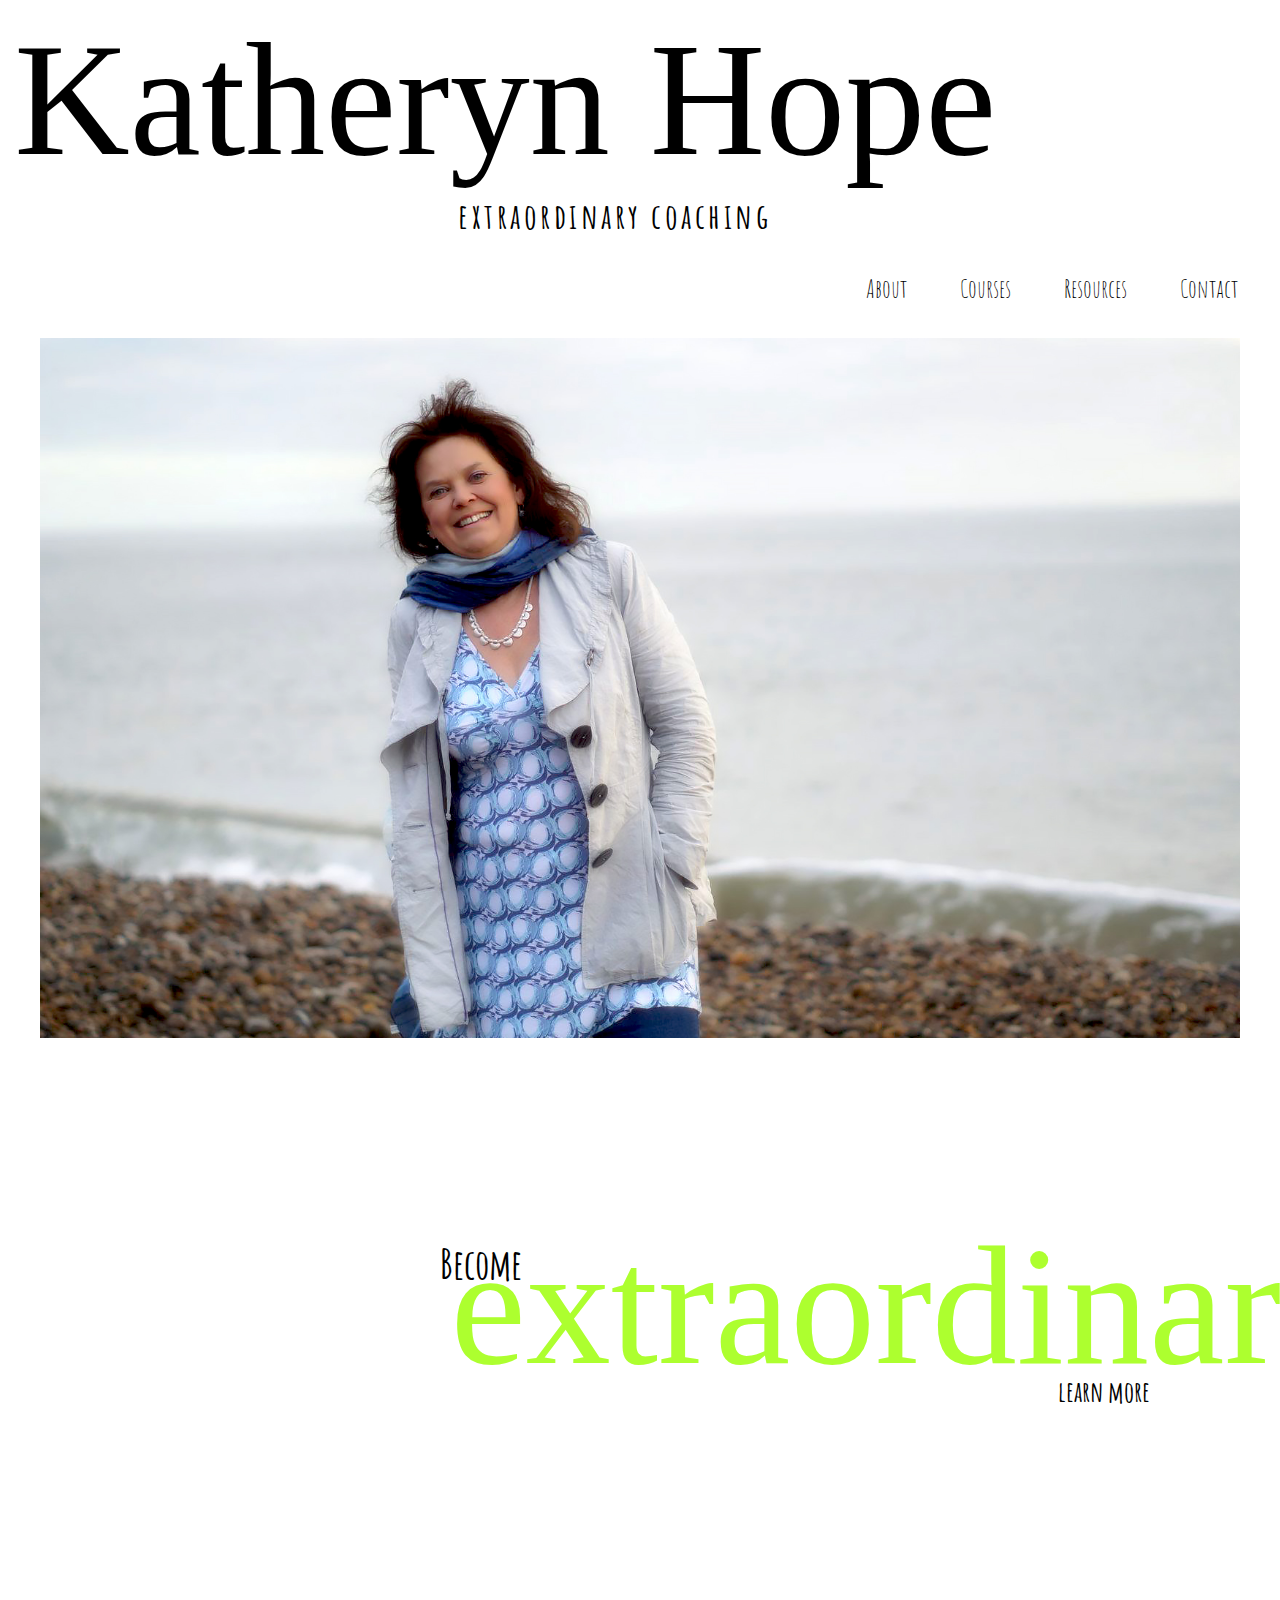
==== index.html @ 22508cd7 "more additions" ====
<!doctype html> 
<html>
    <head>
        <title>Katheryn Hope</title>
        <link rel="stylesheet" type="text/css" href="style.css"> 
        <link rel="shortcut icon" href="images/favicon.png" type="image/x-icon">   
    </head>
    <body>
        <div class='title'>
            <h1>Katheryn Hope</h1>
            <h3>extraordinary coaching</h3>
        </div>
        <nav> 
            <ul>
                <li>About</li>
                <li>Courses</li>
                <li>Resources</li>
                <li>Contact</li>
            </ul>
        </nav>
        <div class = 'header'>
            <!--<img src='images/headerphoto.jpg' alt='Katheryn Hope'> -->
        </div>
        <div class = 'video_header'>
            <h2>Become</h2>
            <h1>extraordinary</h1>
            <h3>learn more</h3>
        </div>
        <div class = 'youtube_video'>
                <iframe src="https://www.youtube.com/embed/hY7m5jjJ9mM" frameborder="0" gesture="media" allow="encrypted-media" allowfullscreen></iframe>
        </div>      
    </body>
</html>
---- style.css ----
@import url('https://fonts.googleapis.com/css?family=Amatic+SC');

@font-face {
    font-family: 'Meadowbrook';
      src:  url('Meadowbrook.ttf.woff') format('woff'),
      url('Meadowbrook.ttf.svg#Meadowbrook') format('svg'),
      url('Meadowbrook.ttf.eot'),
      url('Meadowbrook.eot?#iefix') format('embedded-opentype');
    font-size: 100px; 
}

:root {
    margin: 0;
    padding: 0; 
}

.title h1 {
    font-family: 'Meadowbrook';
    font-weight: lighter;
}

.title h3 {
    font-family: 'Amatic SC', cursive;
    font-size: 35px;
    letter-spacing: 0.1em;
    padding: 0;
}

nav {
    font-family: 'Amatic SC', cursive;
    font-size: 25px;
}

.video_header h2, h3 {
    font-family: 'Amatic SC', cursive;
}
@media screen and (max-width:550px) {
    /* Mobile Version */
    .title {
        background-color: white;
        width: 100%;
        text-align: center;
    }

    .title h1 {
        font-size: 75px;
        margin: 0;
        padding: 0;
    }

    .title h3 {
        font-size: 25px;
        margin: 0;
        padding: 0;
        text-align: center;
        }
    .header {
        text-align: center;
        margin: 50px 5% 200px 5%;
        width: 90%;
        background-image: url(images/headerphoto_mob.png);
        background-position: center;
        background-size: cover;
        height: 550px;
        }
    nav {
        display: none;
    }


}
@media screen and (min-width:550px) {
    /* Desktop Version */
    nav {
        float: right;
        width: 100%;
        text-align: right;
        padding: 10px;
    }

    nav ul li {
        padding: 0 2%;
        text-align: center;
    }

    .header {
        text-align: center;
        margin: 100px 2.5% 200px 2.5%;
        width: 95%;
        background-image: url(images/headerphoto.jpg);
        background-size: cover;
        height: 700px;
    }


    .title h1 {
        font-size: 160px;
        margin: 0 0.5%;
    }

    .title h3 {
        margin: 0;
        padding-left: 450px;
    }

    .video_header h1 {
        color: greenyellow;
        font-size: 170px;
        font-family: 'Meadowbrook';
        font-weight: lighter;
        padding: 0;
        margin: 0;
    }
    .video_header h1, h2 {
        padding: 0; 
        margin: 0;
    }
    
    .video_header h2 {
        font-size: 40px;
        margin-bottom: -80px;
        margin-left: -10px;
    }
    
    
    .video_header h3 {
        padding: 0;
        margin: -30px 0 0 0;
        text-align: right;
        font-size:  28px;
    }
}

nav ul li {
    display: inline-block;
    text-decoration: none;
}

.video_header {
    margin: 5% 2.5% 5% 35%;
    width: 700px;
}

.youtube_video iframe {
    width: 700px;
    height: 350px;
    margin: 0 10%;
}


@media screen and (max-width: 1000px) {
    .video_header {
        margin: 5% 8%;
    }

    .youtube_video {
        text-align: center;
        width: 100%;
    }
}

@media screen and (max-width: 900px)  and (min-width:550px){
    .title {
        background-color: white;
        width: 100%;
        text-align: center;
    }

    .title h1 {
        font-size: 100px;
        margin: 0;
        padding: 0;
        display: block;
    }

    .title h3 {
        font-size: 18px;
        margin: 0;
        margin-right: 60px;
        padding: 0 0 0 280px;
        text-align: center;
    }

    .video_header {
        margin: 5% 70px;
        width: 550px;
    }

    .video_header h1 {
        color: greenyellow;
        font-size: 130px;
        font-family: 'Meadowbrook';
        font-weight: lighter;
        padding: 0;
        margin: 0;
    }

    .video_header h2 {
        font-size: 35px;
        display: block;
        margin: 10px 0 -60px 0;

    }
    
    .video_header h3 {
        padding: 5px 10px;
        margin: -10 px 20px 0 0;
        text-align: right;
        font-size:  28px;
    }

    .header {
        text-align: center;
        margin: 100px 2.5%;
        width: 95%;
        background-image: url(images/headerphoto_mob.png);
        background-size: cover;
        height: 700px;
    }



    .youtube_video iframe {
        width: 700px;
        height: 350px;
        margin: 0;
    }

    nav {
        display: none;
    }
}
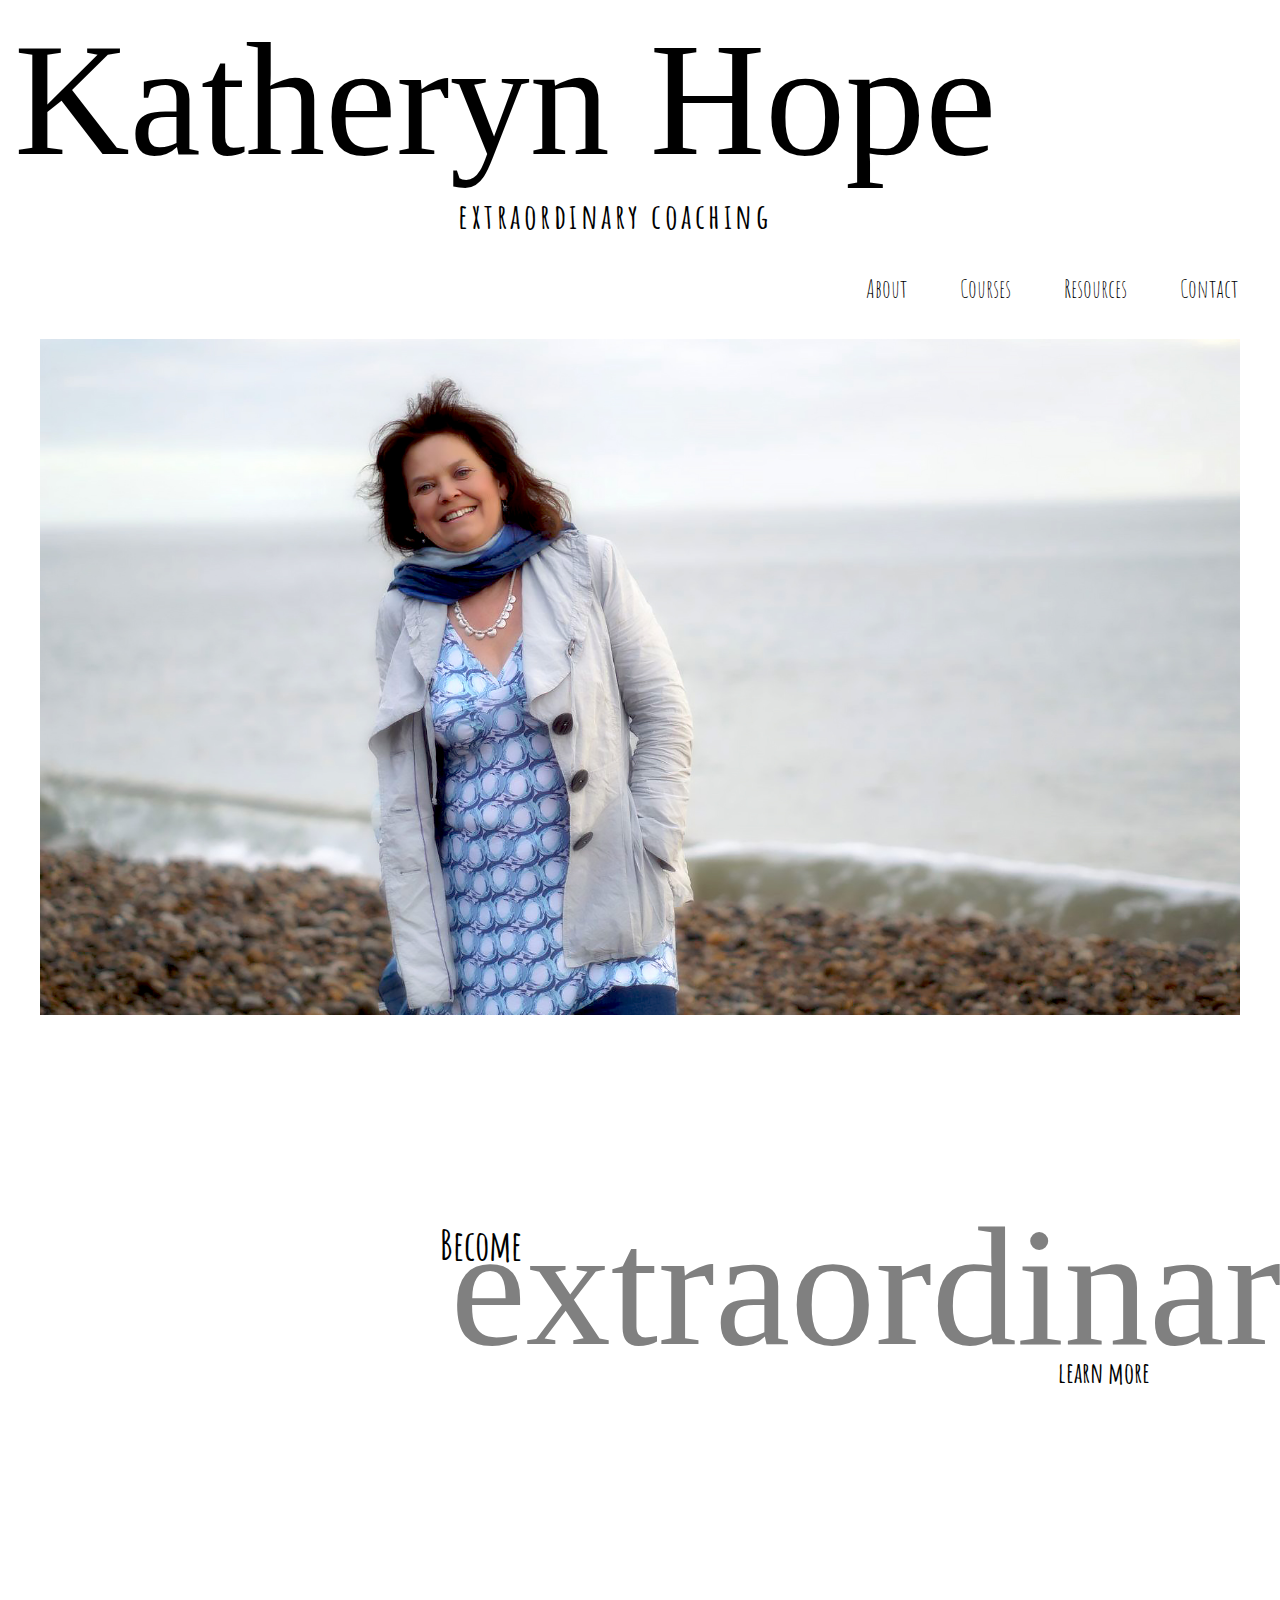
==== commit 19261805: "Bug Fix with responsive header image" ====
--- a/index.html
+++ b/index.html
@@ -19,7 +19,8 @@
             </ul>
         </nav>
         <div class = 'header'>
-            <!--<img src='images/headerphoto.jpg' alt='Katheryn Hope'> -->
+            <img id='desktopimage'src='images/headerphoto.jpg' alt='Katheryn Hope'>
+            <img id='mobileimage'src='images/headerphoto_mob.png' alt='Katheryn Hope'>
         </div>
         <div class = 'video_header'>
             <h2>Become</h2>
--- a/style.css
+++ b/style.css
@@ -54,14 +54,12 @@
         padding: 0;
         text-align: center;
         }
-    .header {
-        text-align: center;
+    #desktopimage {
+        display: none;
+    }
+    .header img {
         margin: 50px 5% 200px 5%;
         width: 90%;
-        background-image: url(images/headerphoto_mob.png);
-        background-position: center;
-        background-size: cover;
-        height: 550px;
         }
     nav {
         display: none;
@@ -86,10 +84,15 @@
     .header {
         text-align: center;
         margin: 100px 2.5% 200px 2.5%;
-        width: 95%;
-        background-image: url(images/headerphoto.jpg);
-        background-size: cover;
-        height: 700px;
+        max-width: 95%;
+    }
+
+    #mobileimage {
+        display: none;
+    }
+
+    .header img {
+        width: 100%; 
     }
 
 
@@ -104,7 +107,7 @@
     }
 
     .video_header h1 {
-        color: greenyellow;
+        color: gray;
         font-size: 170px;
         font-family: 'Meadowbrook';
         font-weight: lighter;
@@ -129,22 +132,24 @@
         text-align: right;
         font-size:  28px;
     }
-}
-
-nav ul li {
-    display: inline-block;
-    text-decoration: none;
-}
-
-.video_header {
-    margin: 5% 2.5% 5% 35%;
-    width: 700px;
-}
-
-.youtube_video iframe {
-    width: 700px;
-    height: 350px;
-    margin: 0 10%;
+
+
+    nav ul li {
+        display: inline-block;
+        text-decoration: none;
+    }
+
+    .video_header {
+        margin: 5% 2.5% 5% 35%;
+        width: 700px;
+    }
+
+    .youtube_video iframe {
+        width: 700px;
+        height: 350px;
+        margin: 0 10%;
+    }
+
 }
 
 
@@ -187,7 +192,7 @@
     }
 
     .video_header h1 {
-        color: greenyellow;
+        color: goldenrod;
         font-size: 130px;
         font-family: 'Meadowbrook';
         font-weight: lighter;
@@ -213,11 +218,11 @@
         text-align: center;
         margin: 100px 2.5%;
         width: 95%;
-        background-image: url(images/headerphoto_mob.png);
-        background-size: cover;
-        height: 700px;
-    }
-
+    }
+
+    #mobileimage {
+        display: none;
+    }
 
 
     .youtube_video iframe {
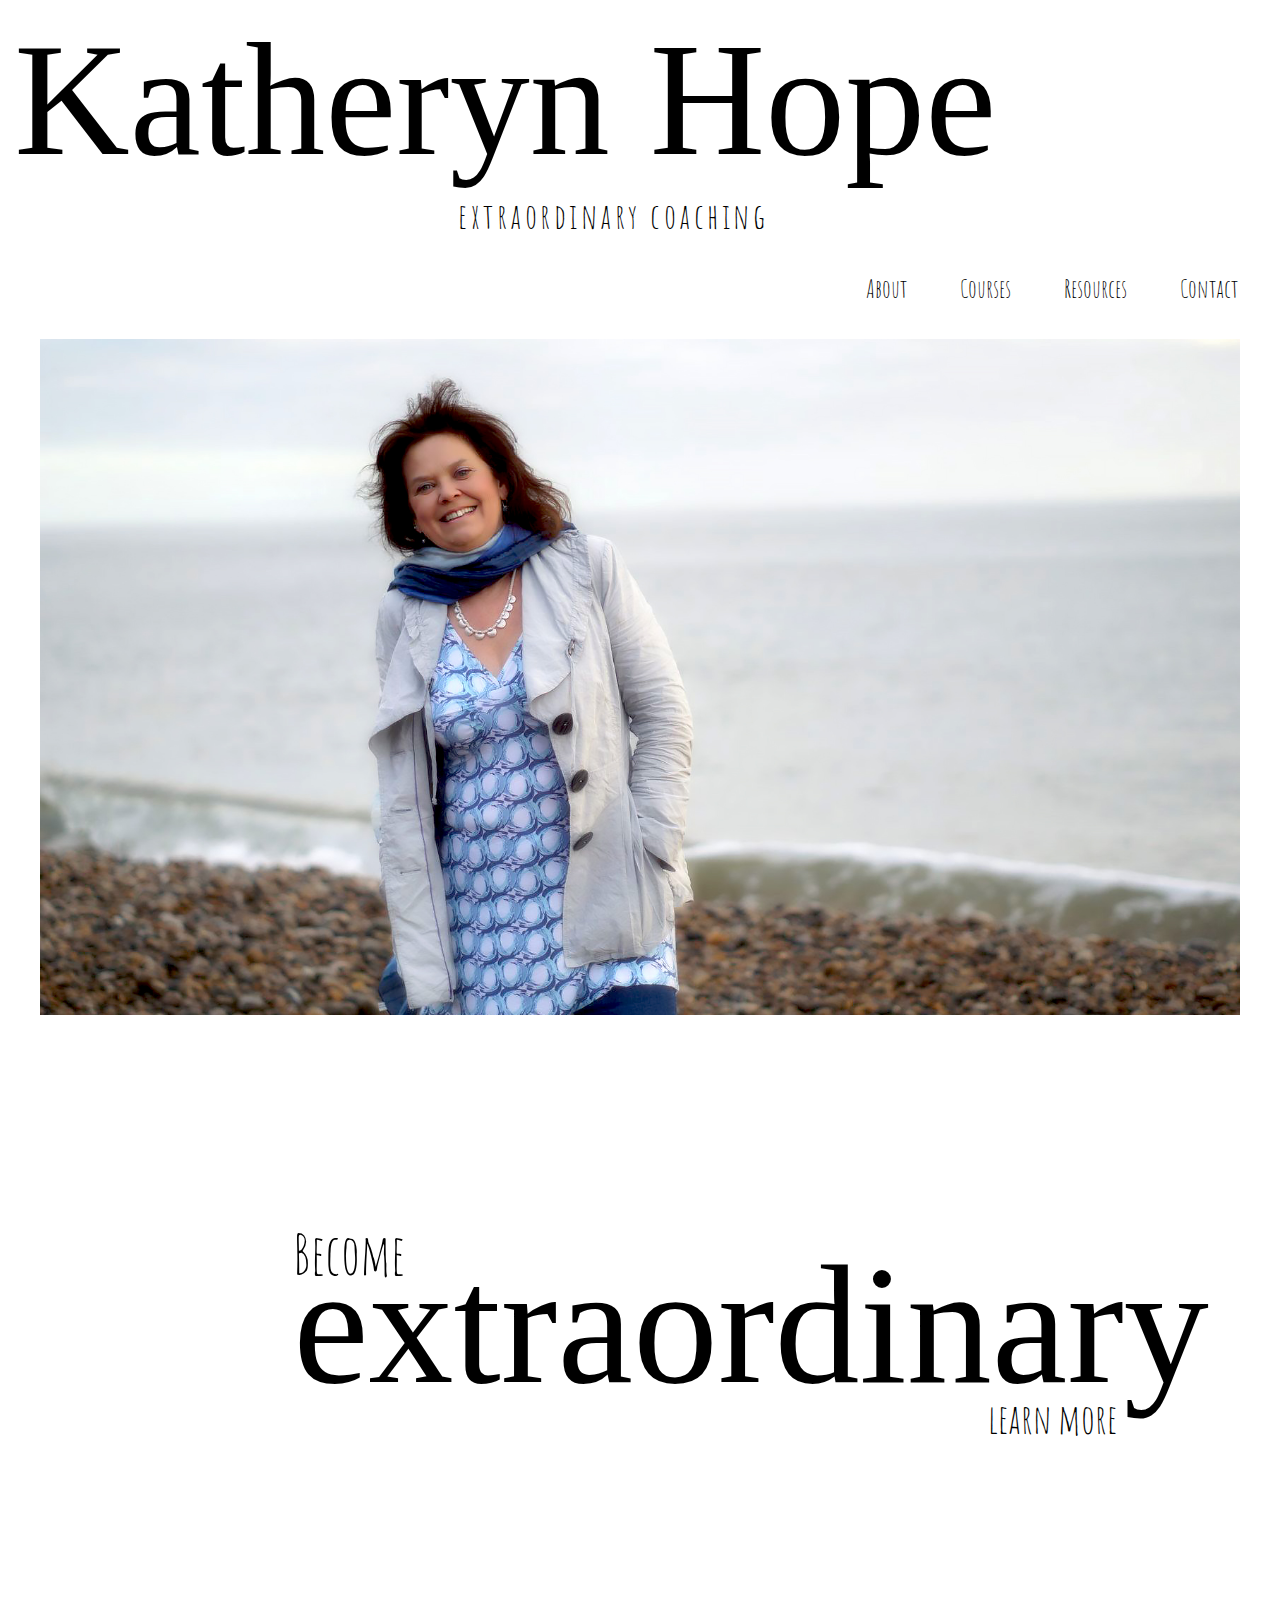
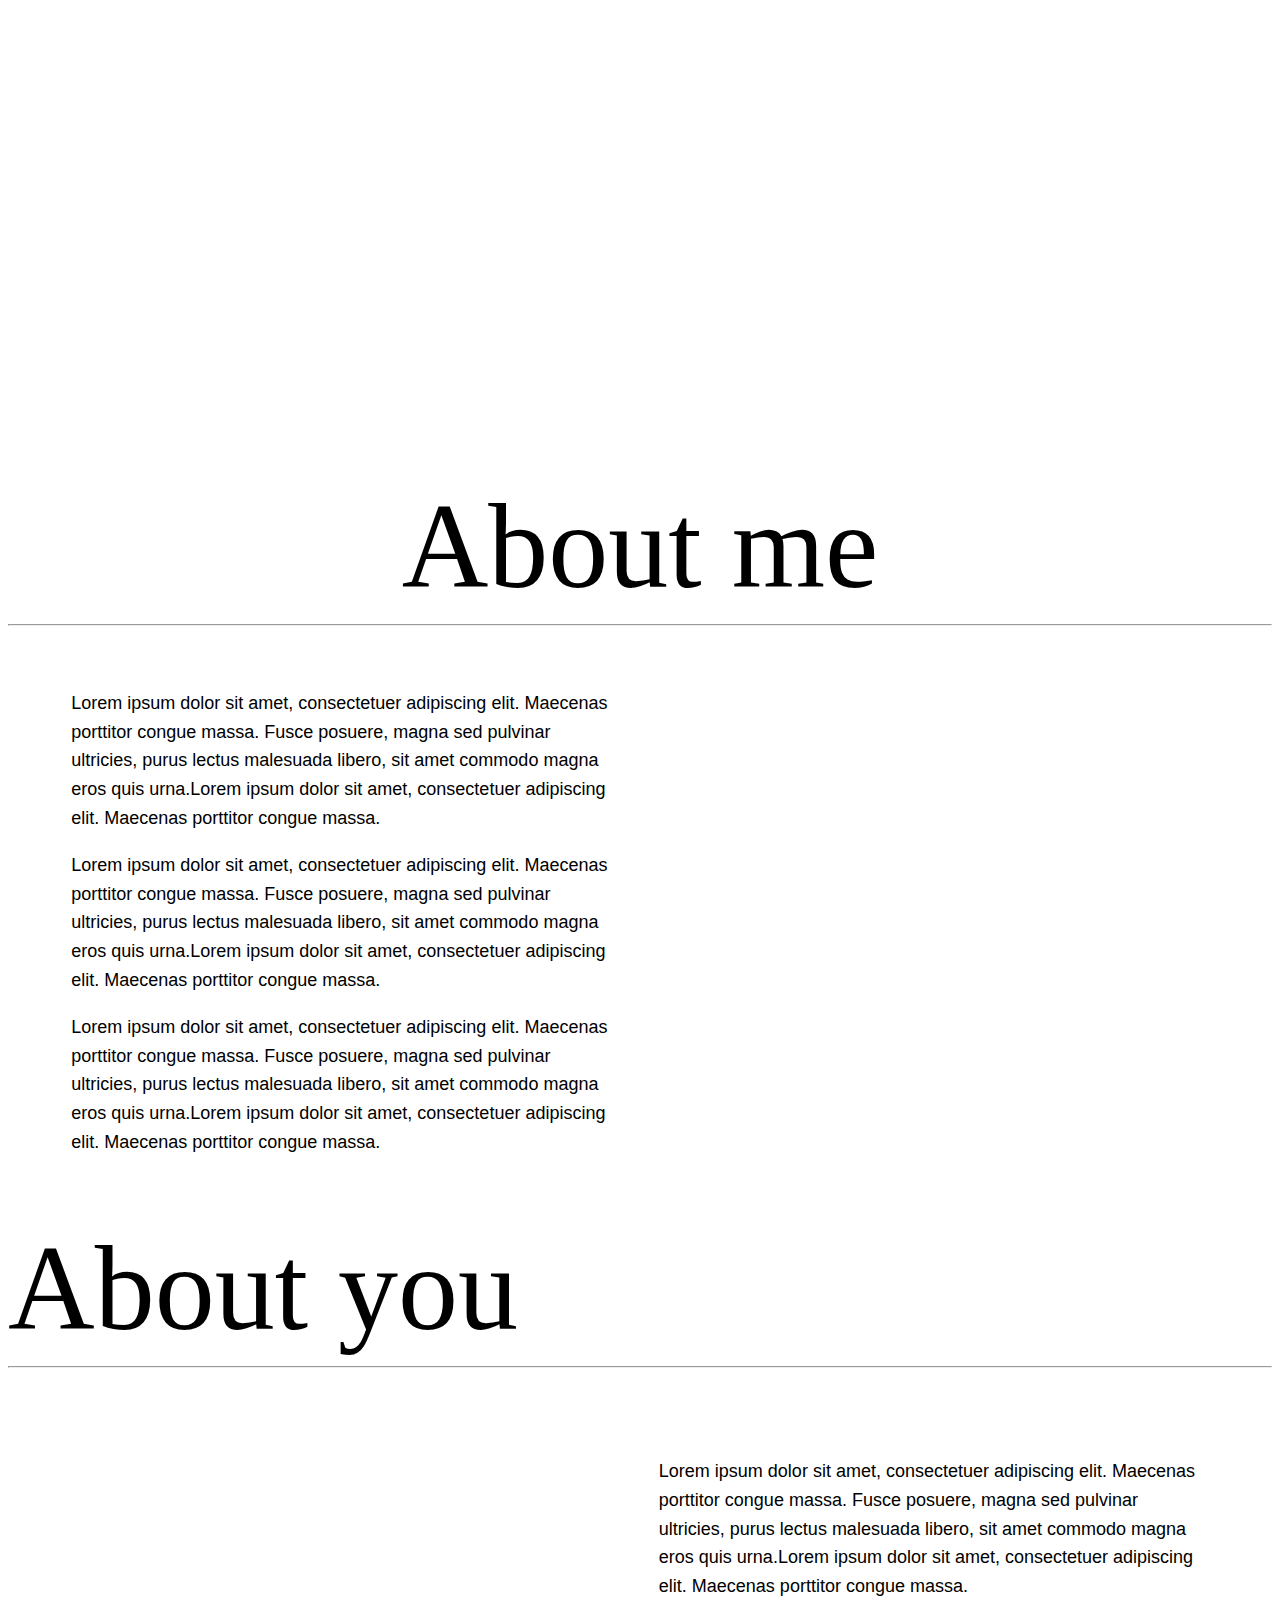
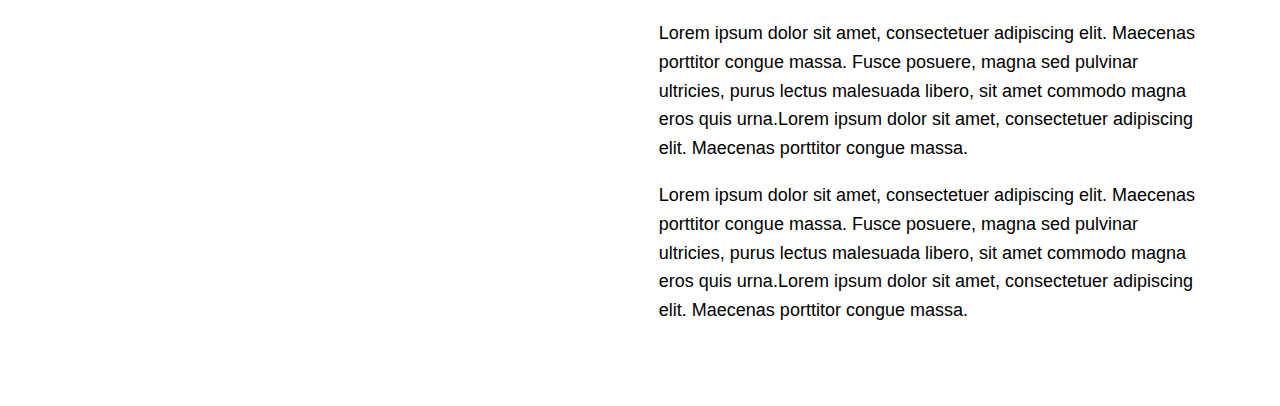
==== commit d0bce93e: "added about sections to html" ====
--- a/index.html
+++ b/index.html
@@ -29,6 +29,24 @@
         </div>
         <div class = 'youtube_video'>
                 <iframe src="https://www.youtube.com/embed/hY7m5jjJ9mM" frameborder="0" gesture="media" allow="encrypted-media" allowfullscreen></iframe>
-        </div>      
+        </div>   
+        <div class='about_me'>
+            <h1>About me</h1> 
+            <hr>
+            <div class = 'about_text'>
+                <p>Lorem ipsum dolor sit amet, consectetuer adipiscing elit. Maecenas porttitor congue massa. Fusce posuere, magna sed pulvinar ultricies, purus lectus malesuada libero, sit amet commodo magna eros quis urna.Lorem ipsum dolor sit amet, consectetuer adipiscing elit. Maecenas porttitor congue massa.</p>   
+                <p>Lorem ipsum dolor sit amet, consectetuer adipiscing elit. Maecenas porttitor congue massa. Fusce posuere, magna sed pulvinar ultricies, purus lectus malesuada libero, sit amet commodo magna eros quis urna.Lorem ipsum dolor sit amet, consectetuer adipiscing elit. Maecenas porttitor congue massa.</p>  
+                <p>Lorem ipsum dolor sit amet, consectetuer adipiscing elit. Maecenas porttitor congue massa. Fusce posuere, magna sed pulvinar ultricies, purus lectus malesuada libero, sit amet commodo magna eros quis urna.Lorem ipsum dolor sit amet, consectetuer adipiscing elit. Maecenas porttitor congue massa.</p>   
+            </div> 
+        </div>
+        <div class='about_you'>
+            <h1>About you</h1> 
+            <hr>
+            <div id= 'about_you_text' class = 'about_text'>
+                <p>Lorem ipsum dolor sit amet, consectetuer adipiscing elit. Maecenas porttitor congue massa. Fusce posuere, magna sed pulvinar ultricies, purus lectus malesuada libero, sit amet commodo magna eros quis urna.Lorem ipsum dolor sit amet, consectetuer adipiscing elit. Maecenas porttitor congue massa.</p>                       
+                <p>Lorem ipsum dolor sit amet, consectetuer adipiscing elit. Maecenas porttitor congue massa. Fusce posuere, magna sed pulvinar ultricies, purus lectus malesuada libero, sit amet commodo magna eros quis urna.Lorem ipsum dolor sit amet, consectetuer adipiscing elit. Maecenas porttitor congue massa.</p>  
+                <p>Lorem ipsum dolor sit amet, consectetuer adipiscing elit. Maecenas porttitor congue massa. Fusce posuere, magna sed pulvinar ultricies, purus lectus malesuada libero, sit amet commodo magna eros quis urna.Lorem ipsum dolor sit amet, consectetuer adipiscing elit. Maecenas porttitor congue massa.</p>   
+            </div> 
+        </div>  
     </body>
 </html>--- a/style.css
+++ b/style.css
@@ -31,10 +31,50 @@
     font-size: 25px;
 }
 
+.video_header {
+    float: right;
+    display: block;
+    
+}
+
+.video_header h1, .about_me h1, .about_you h1 {
+    font-family: 'Meadowbrook';
+    font-weight: lighter;
+    margin: 0;
+    padding: 0;
+}
+
 .video_header h2, h3 {
     font-family: 'Amatic SC', cursive;
-}
-@media screen and (max-width:550px) {
+    margin: 0;
+    padding: 0;
+    font-weight: lighter;
+}
+
+.video_header h2 {
+    margin-bottom: -60px;
+}
+
+.video_header h3 {
+    text-align: right;
+    margin-right: 10%;
+    margin-top: -30px;
+}
+
+.youtube_video {
+    display: block;
+}
+
+.about_text{ 
+    font-family: 'Arial';
+    width:550px;
+    margin: 5%;
+    line-height: 1.6em;
+    font-size: 18px;
+}
+
+
+@media screen and (max-width:650px) {
     /* Mobile Version */
     .title {
         background-color: white;
@@ -57,17 +97,68 @@
     #desktopimage {
         display: none;
     }
+
     .header img {
-        margin: 50px 5% 200px 5%;
+        margin: 50px 5% 150px 5%;
         width: 90%;
         }
+    
     nav {
         display: none;
     }
 
-
-}
-@media screen and (min-width:550px) {
+    .video_header {
+        float: left;
+        margin: 3%;
+    }
+
+    .video_header h1 {
+        font-size: 100px;
+    }
+
+    
+    .video_header h2 {
+        font-size: 40px;
+        margin-bottom: -35px;
+    }
+    
+    
+    .video_header h3 {
+        font-size:  28px;
+        margin-top: -15px;
+    }
+
+    .youtube_video { 
+        margin:  2.5%;
+    }
+
+    .youtube_video iframe {
+        width: 450px;
+        height: 260px;
+    }
+
+    .about_me h1 {
+        font-size: 90px;
+        text-align: center;
+    }
+
+    .about_you h1 {
+        font-size: 90px;
+        text-align: left;
+    }
+
+    .about_text { 
+        width: 90%;
+    }
+
+    p {
+        font-size: 14px;
+    }
+
+}
+
+
+@media screen and (min-width:650px) {
     /* Desktop Version */
     nav {
         float: right;
@@ -95,7 +186,6 @@
         width: 100%; 
     }
 
-
     .title h1 {
         font-size: 160px;
         margin: 0 0.5%;
@@ -106,31 +196,23 @@
         padding-left: 450px;
     }
 
+    .video_header {
+        margin: 0 5% 5% 0;
+    }
+
     .video_header h1 {
-        color: gray;
         font-size: 170px;
-        font-family: 'Meadowbrook';
+    }
+
+    
+    .video_header h2 {
+        font-size: 55px;
         font-weight: lighter;
-        padding: 0;
-        margin: 0;
-    }
-    .video_header h1, h2 {
-        padding: 0; 
-        margin: 0;
-    }
-    
-    .video_header h2 {
-        font-size: 40px;
-        margin-bottom: -80px;
-        margin-left: -10px;
     }
     
     
     .video_header h3 {
-        padding: 0;
-        margin: -30px 0 0 0;
-        text-align: right;
-        font-size:  28px;
+        font-size:  40px;
     }
 
 
@@ -139,32 +221,30 @@
         text-decoration: none;
     }
 
-    .video_header {
-        margin: 5% 2.5% 5% 35%;
-        width: 700px;
-    }
-
     .youtube_video iframe {
-        width: 700px;
-        height: 350px;
-        margin: 0 10%;
-    }
-
-}
-
-
-@media screen and (max-width: 1000px) {
-    .video_header {
-        margin: 5% 8%;
-    }
-
-    .youtube_video {
-        text-align: center;
-        width: 100%;
-    }
-}
-
-@media screen and (max-width: 900px)  and (min-width:550px){
+        width: 800px;
+        height: 440px;
+        margin: 0 15% 10% 15%;
+    }
+
+    .about_me h1 {
+        font-size: 120px;
+        text-align: center;
+    }
+
+    .about_you h1 {
+        font-size: 120px;
+        text-align: left;
+    }
+
+    #about_you_text {
+        float: right;
+    }
+
+}
+
+@media screen and (max-width: 900px)  and (min-width:650px){
+    /* IN BETWEEN STAGE/ TABLET */
     .title {
         background-color: white;
         width: 100%;
@@ -179,39 +259,10 @@
     }
 
     .title h3 {
-        font-size: 18px;
-        margin: 0;
-        margin-right: 60px;
-        padding: 0 0 0 280px;
-        text-align: center;
-    }
-
-    .video_header {
-        margin: 5% 70px;
-        width: 550px;
-    }
-
-    .video_header h1 {
-        color: goldenrod;
-        font-size: 130px;
-        font-family: 'Meadowbrook';
-        font-weight: lighter;
-        padding: 0;
-        margin: 0;
-    }
-
-    .video_header h2 {
-        font-size: 35px;
-        display: block;
-        margin: 10px 0 -60px 0;
-
-    }
-    
-    .video_header h3 {
-        padding: 5px 10px;
-        margin: -10 px 20px 0 0;
-        text-align: right;
-        font-size:  28px;
+        font-size: 25px;
+        margin: 0;
+        padding: 0 0 0 240px;
+        text-align: center;  
     }
 
     .header {
@@ -224,14 +275,97 @@
         display: none;
     }
 
+    .video_header { 
+        margin: 0 2.5% 5% 0;
+    }
+
+    .video_header h1 {
+        font-size: 120px;
+    }
+
+    .video_header h2 { 
+        margin-bottom: -40px;
+        font-size: 45px;
+    }
+
+    .video_header h3 {
+        margin-top: -20px;
+        font-size: 30px
+    }
+
+    .youtube_video { 
+        margin: 5%;
+    }
 
     .youtube_video iframe {
-        width: 700px;
-        height: 350px;
+        width: 610px;
+        height: 340px;
         margin: 0;
     }
 
     nav {
         display: none;
     }
+
+    .about_me h1 {
+        font-size: 100px;
+        text-align: center;
+    }
+
+    .about_you h1 {
+        font-size: 100px;
+        text-align: left;
+    }
+
+    .about_me, .about_text  {
+        margin: 0 auto;
+    }
+
+    #about_you_text {
+        float: none;
+    }
+
+    
+}
+
+@media screen and (max-width: 480px) {
+    
+    .video_header {
+        margin: 0 2% 5% 2%;
+    }
+    
+    .video_header h1 {
+        font-size: 77px;
+    }
+
+    .video_header h2 {
+        font-size: 30px;
+        margin-bottom: -25px;
+        
+    }
+
+    .video_header h3 {
+        font-size: 25px;
+        margin-top: -15px;
+    }
+
+    .youtube_video {
+        width:100%;
+        margin: 0 auto; 
+    }
+    .youtube_video iframe {
+        width: 375px;
+        height: 215px;
+        margin: 0 auto; 
+    }
+
+    .about_me h1, .about_you h1 {
+        font-size: 80px;
+        text-align: center;
+    }
+    
+    p {
+        font-size: 11px;
+    }
+
 }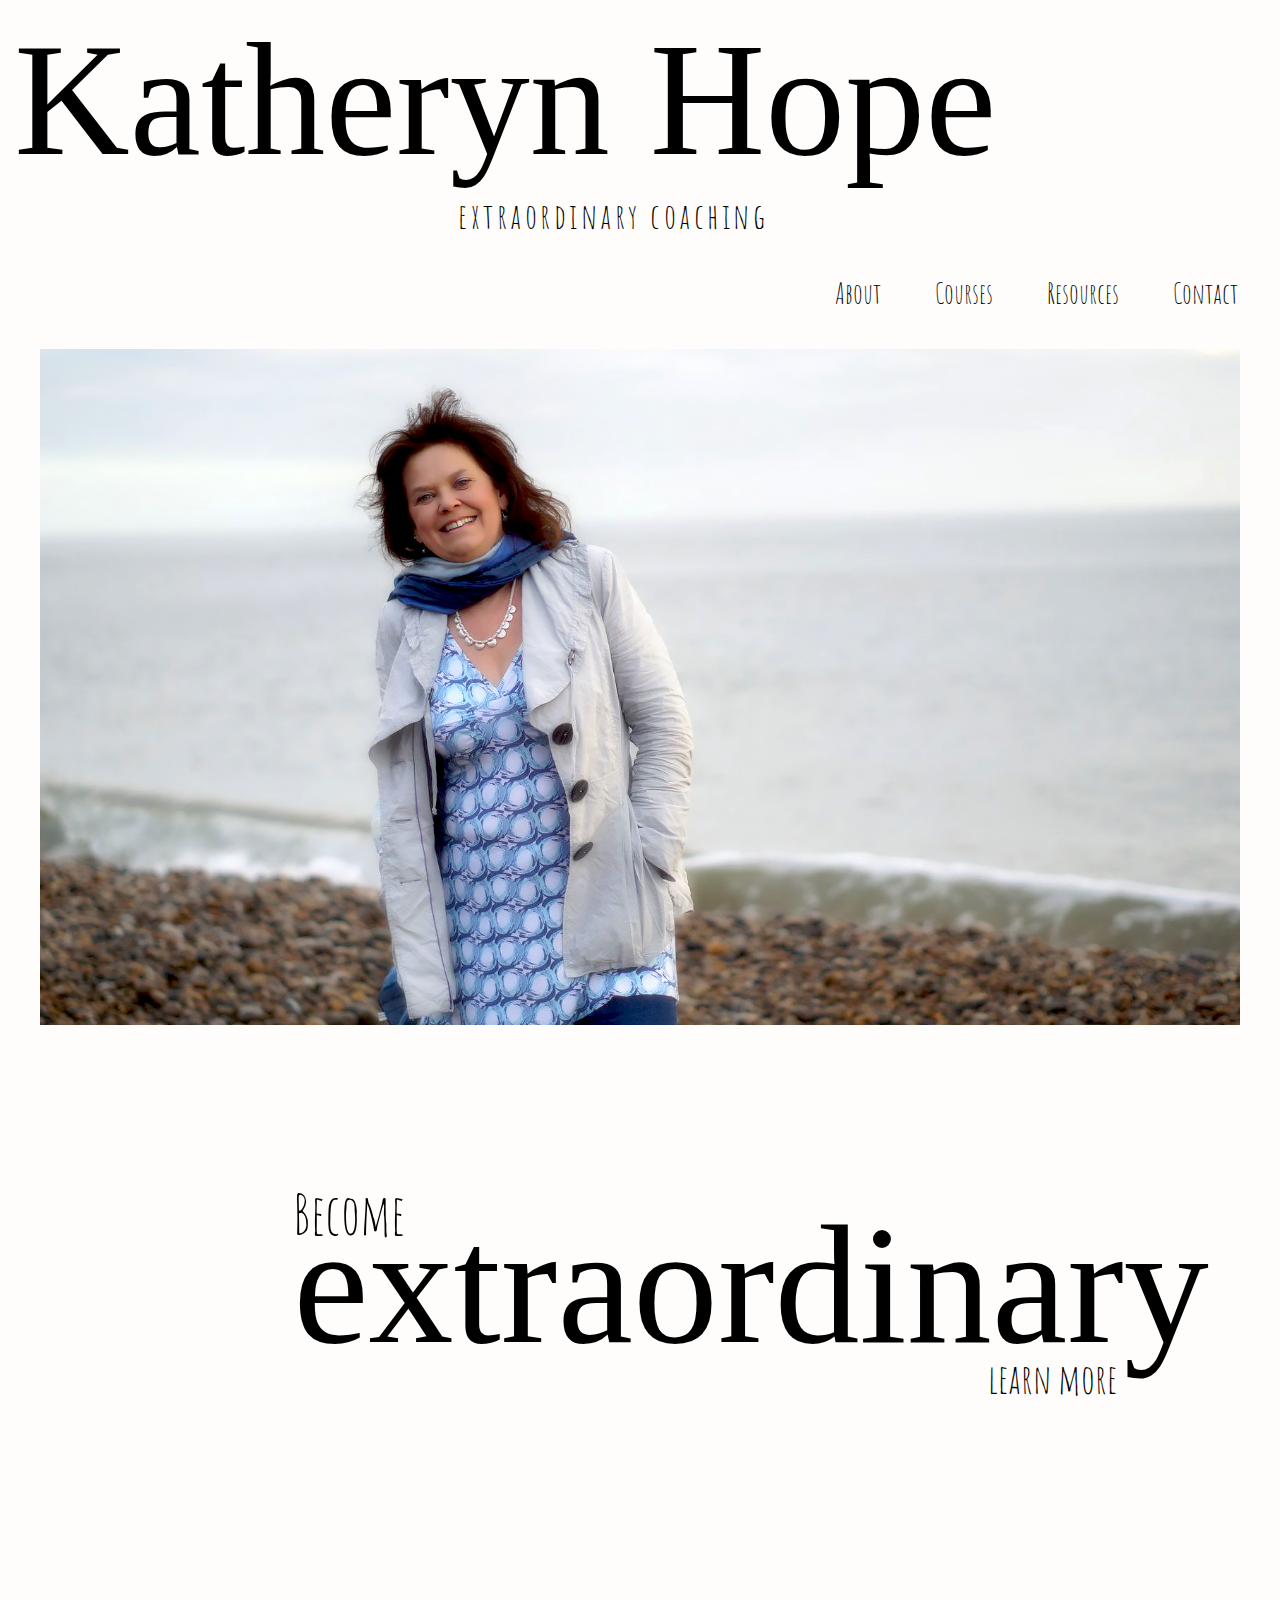
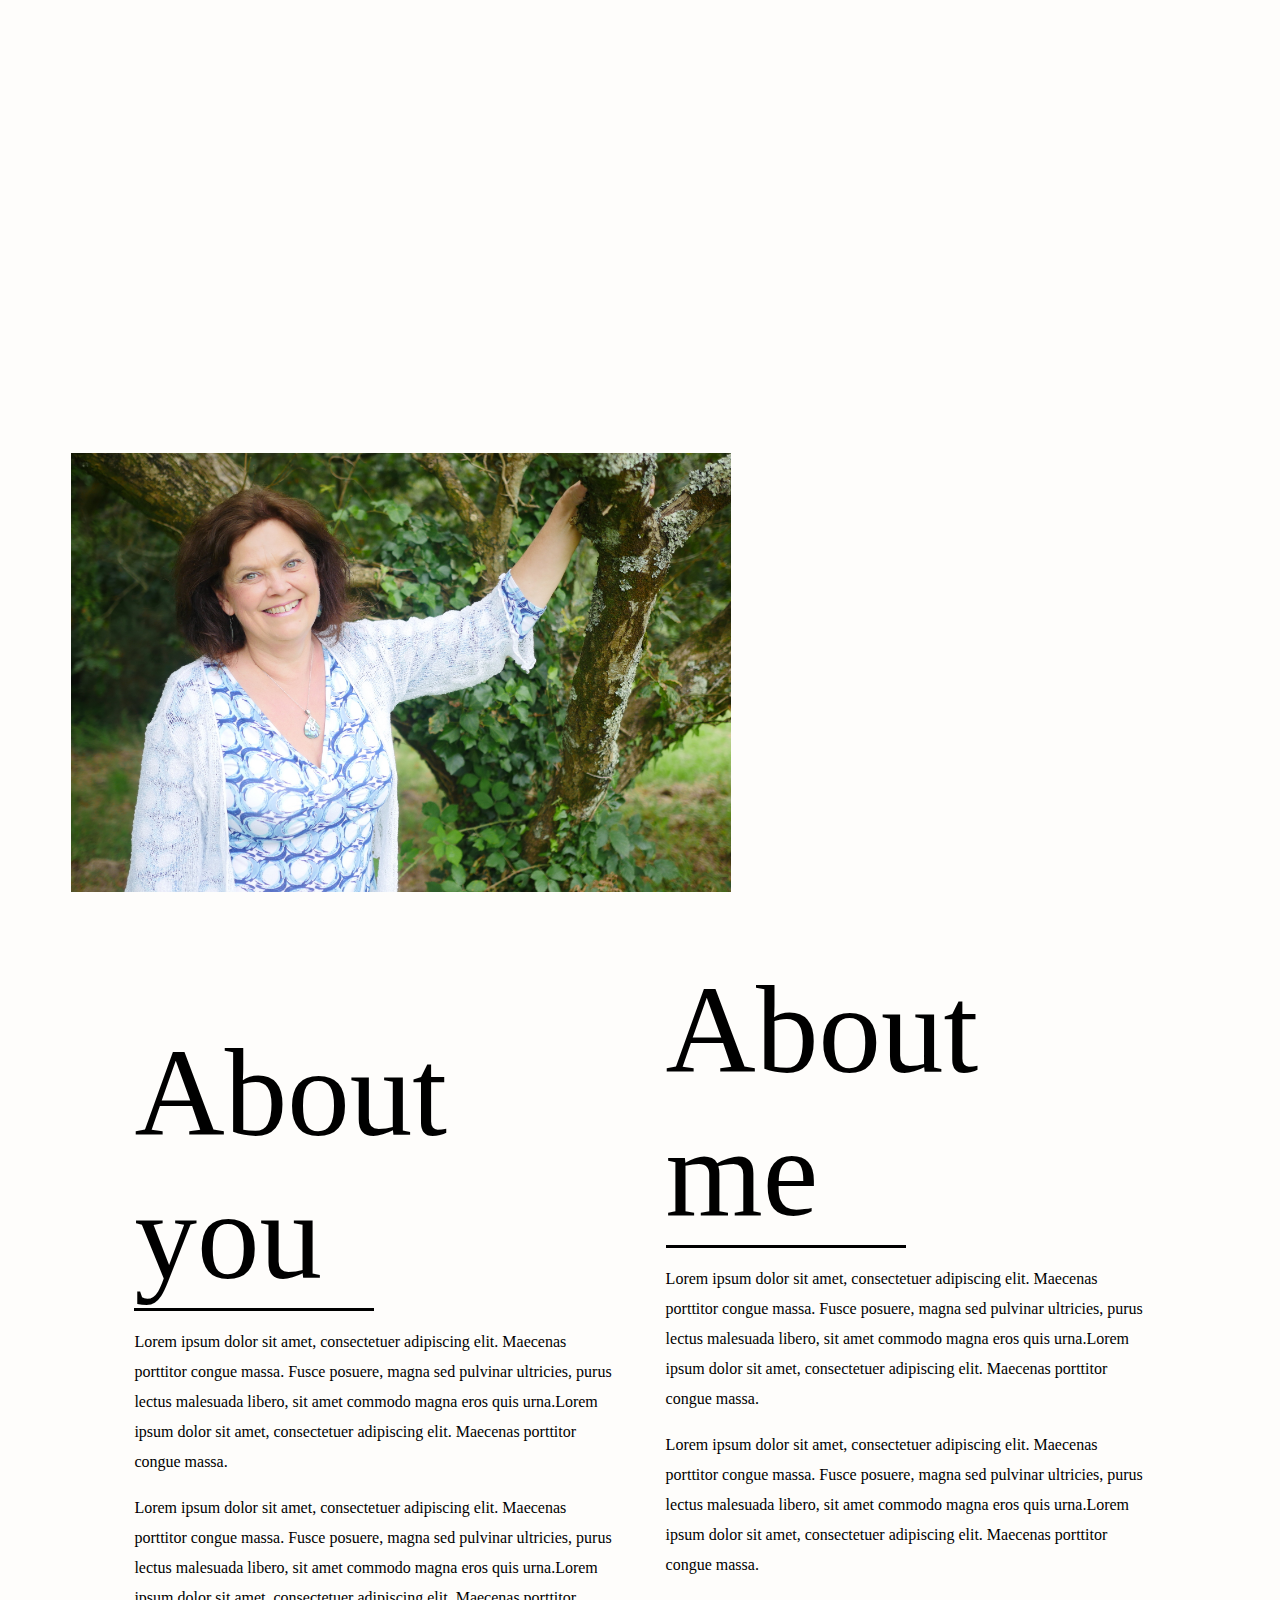
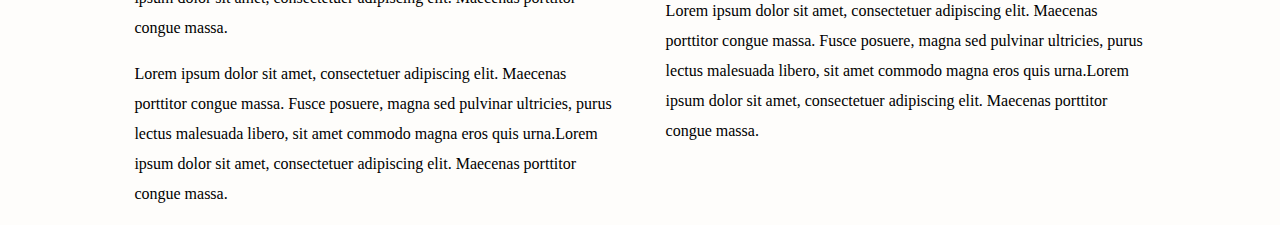
==== commit b8e72dd7: "redid about section" ====
--- a/index.html
+++ b/index.html
@@ -29,24 +29,29 @@
         </div>
         <div class = 'youtube_video'>
                 <iframe src="https://www.youtube.com/embed/hY7m5jjJ9mM" frameborder="0" gesture="media" allow="encrypted-media" allowfullscreen></iframe>
-        </div>   
-        <div class='about_me'>
-            <h1>About me</h1> 
-            <hr>
-            <div class = 'about_text'>
-                <p>Lorem ipsum dolor sit amet, consectetuer adipiscing elit. Maecenas porttitor congue massa. Fusce posuere, magna sed pulvinar ultricies, purus lectus malesuada libero, sit amet commodo magna eros quis urna.Lorem ipsum dolor sit amet, consectetuer adipiscing elit. Maecenas porttitor congue massa.</p>   
-                <p>Lorem ipsum dolor sit amet, consectetuer adipiscing elit. Maecenas porttitor congue massa. Fusce posuere, magna sed pulvinar ultricies, purus lectus malesuada libero, sit amet commodo magna eros quis urna.Lorem ipsum dolor sit amet, consectetuer adipiscing elit. Maecenas porttitor congue massa.</p>  
-                <p>Lorem ipsum dolor sit amet, consectetuer adipiscing elit. Maecenas porttitor congue massa. Fusce posuere, magna sed pulvinar ultricies, purus lectus malesuada libero, sit amet commodo magna eros quis urna.Lorem ipsum dolor sit amet, consectetuer adipiscing elit. Maecenas porttitor congue massa.</p>   
+        </div>
+        <div class='about_me_container'>
+            <div class='about_me_image'>
+                <img src='images/about_me_photo.jpg' alt="about Katheryn">
             </div> 
+            <div class='about_me'>
+                <h1>About me</h1> 
+                <div class='about_me_line'></div>
+                <div class = 'about_me_text'>
+                    <p>Lorem ipsum dolor sit amet, consectetuer adipiscing elit. Maecenas porttitor congue massa. Fusce posuere, magna sed pulvinar ultricies, purus lectus malesuada libero, sit amet commodo magna eros quis urna.Lorem ipsum dolor sit amet, consectetuer adipiscing elit. Maecenas porttitor congue massa.</p>   
+                    <p>Lorem ipsum dolor sit amet, consectetuer adipiscing elit. Maecenas porttitor congue massa. Fusce posuere, magna sed pulvinar ultricies, purus lectus malesuada libero, sit amet commodo magna eros quis urna.Lorem ipsum dolor sit amet, consectetuer adipiscing elit. Maecenas porttitor congue massa.</p>  
+                    <p>Lorem ipsum dolor sit amet, consectetuer adipiscing elit. Maecenas porttitor congue massa. Fusce posuere, magna sed pulvinar ultricies, purus lectus malesuada libero, sit amet commodo magna eros quis urna.Lorem ipsum dolor sit amet, consectetuer adipiscing elit. Maecenas porttitor congue massa.</p>   
+                </div> 
+            </div>
         </div>
         <div class='about_you'>
-            <h1>About you</h1> 
-            <hr>
-            <div id= 'about_you_text' class = 'about_text'>
-                <p>Lorem ipsum dolor sit amet, consectetuer adipiscing elit. Maecenas porttitor congue massa. Fusce posuere, magna sed pulvinar ultricies, purus lectus malesuada libero, sit amet commodo magna eros quis urna.Lorem ipsum dolor sit amet, consectetuer adipiscing elit. Maecenas porttitor congue massa.</p>                       
-                <p>Lorem ipsum dolor sit amet, consectetuer adipiscing elit. Maecenas porttitor congue massa. Fusce posuere, magna sed pulvinar ultricies, purus lectus malesuada libero, sit amet commodo magna eros quis urna.Lorem ipsum dolor sit amet, consectetuer adipiscing elit. Maecenas porttitor congue massa.</p>  
-                <p>Lorem ipsum dolor sit amet, consectetuer adipiscing elit. Maecenas porttitor congue massa. Fusce posuere, magna sed pulvinar ultricies, purus lectus malesuada libero, sit amet commodo magna eros quis urna.Lorem ipsum dolor sit amet, consectetuer adipiscing elit. Maecenas porttitor congue massa.</p>   
-            </div> 
-        </div>  
+                <h1>About you</h1> 
+                <div class='about_you_line'></div>
+                <div class = 'about_you_text'>
+                    <p>Lorem ipsum dolor sit amet, consectetuer adipiscing elit. Maecenas porttitor congue massa. Fusce posuere, magna sed pulvinar ultricies, purus lectus malesuada libero, sit amet commodo magna eros quis urna.Lorem ipsum dolor sit amet, consectetuer adipiscing elit. Maecenas porttitor congue massa.</p>   
+                    <p>Lorem ipsum dolor sit amet, consectetuer adipiscing elit. Maecenas porttitor congue massa. Fusce posuere, magna sed pulvinar ultricies, purus lectus malesuada libero, sit amet commodo magna eros quis urna.Lorem ipsum dolor sit amet, consectetuer adipiscing elit. Maecenas porttitor congue massa.</p>  
+                    <p>Lorem ipsum dolor sit amet, consectetuer adipiscing elit. Maecenas porttitor congue massa. Fusce posuere, magna sed pulvinar ultricies, purus lectus malesuada libero, sit amet commodo magna eros quis urna.Lorem ipsum dolor sit amet, consectetuer adipiscing elit. Maecenas porttitor congue massa.</p>   
+                </div> 
+            </div>
     </body>
 </html>--- a/style.css
+++ b/style.css
@@ -12,6 +12,7 @@
 :root {
     margin: 0;
     padding: 0; 
+    background-color: #fefdfb;
 }
 
 .title h1 {
@@ -28,7 +29,8 @@
 
 nav {
     font-family: 'Amatic SC', cursive;
-    font-size: 25px;
+    font-weight: lighter;
+    font-size: 28px;
 }
 
 .video_header {
@@ -65,19 +67,67 @@
     display: block;
 }
 
-.about_text{ 
-    font-family: 'Arial';
-    width:550px;
-    margin: 5%;
-    line-height: 1.6em;
-    font-size: 18px;
-}
+.about_me_image {
+    float: left;
+    width: 660px;
+    margin: 2% 0 0 5%;
+    padding: 0;
+}
+
+.about_me_image img {
+    width: 100%;
+}
+
+.about_me h1, .about_you h1 {
+    font-size: 125px;
+}
+
+.about_me { 
+    width: 480px;
+    float: right;
+    margin: 5% 10% 0 0;
+}
+
+.about_you {
+    width:480px;
+    float: left; 
+    margin: 10% 0 0 10%;
+}
+
+.about_me_text, .about_you_text {
+    width: 100%;
+}
+
+.about_me_container {
+    width: 100%;
+}
+
+.about_me p , .about_you p {
+    font-family: 'Georgia';
+    font-size: 16px;
+    line-height: 30px;
+}
+
+.about_you_image {
+    float: right;
+    width: 660px;
+    margin: 30% 0 0 10%;
+    padding: 0;
+
+}
+
+.about_you_image img {
+    width: 100%;
+}
+
+
+
 
 
 @media screen and (max-width:650px) {
     /* Mobile Version */
     .title {
-        background-color: white;
+        background-color: #fefdfb;
         width: 100%;
         text-align: center;
     }
@@ -99,7 +149,7 @@
     }
 
     .header img {
-        margin: 50px 5% 150px 5%;
+        margin: 50px 5% 130px 5%;
         width: 90%;
         }
     
@@ -137,26 +187,11 @@
         height: 260px;
     }
 
-    .about_me h1 {
-        font-size: 90px;
-        text-align: center;
-    }
-
-    .about_you h1 {
-        font-size: 90px;
-        text-align: left;
-    }
-
-    .about_text { 
-        width: 90%;
-    }
-
     p {
         font-size: 14px;
     }
 
 }
-
 
 @media screen and (min-width:650px) {
     /* Desktop Version */
@@ -174,7 +209,7 @@
 
     .header {
         text-align: center;
-        margin: 100px 2.5% 200px 2.5%;
+        margin: 100px 2.5% 150px 2.5%;
         max-width: 95%;
     }
 
@@ -222,24 +257,17 @@
     }
 
     .youtube_video iframe {
-        width: 800px;
-        height: 440px;
+        width: 770px;
+        height: 430px;
         margin: 0 15% 10% 15%;
     }
 
-    .about_me h1 {
-        font-size: 120px;
-        text-align: center;
-    }
-
-    .about_you h1 {
-        font-size: 120px;
-        text-align: left;
-    }
-
-    #about_you_text {
-        float: right;
-    }
+    .about_me_line, .about_you_line {
+        background-color: black;
+        width: 50%;
+        height: 3px;
+    }
+
 
 }
 
@@ -305,27 +333,7 @@
 
     nav {
         display: none;
-    }
-
-    .about_me h1 {
-        font-size: 100px;
-        text-align: center;
-    }
-
-    .about_you h1 {
-        font-size: 100px;
-        text-align: left;
-    }
-
-    .about_me, .about_text  {
-        margin: 0 auto;
-    }
-
-    #about_you_text {
-        float: none;
-    }
-
-    
+    }  
 }
 
 @media screen and (max-width: 480px) {
@@ -359,10 +367,6 @@
         margin: 0 auto; 
     }
 
-    .about_me h1, .about_you h1 {
-        font-size: 80px;
-        text-align: center;
-    }
     
     p {
         font-size: 11px;
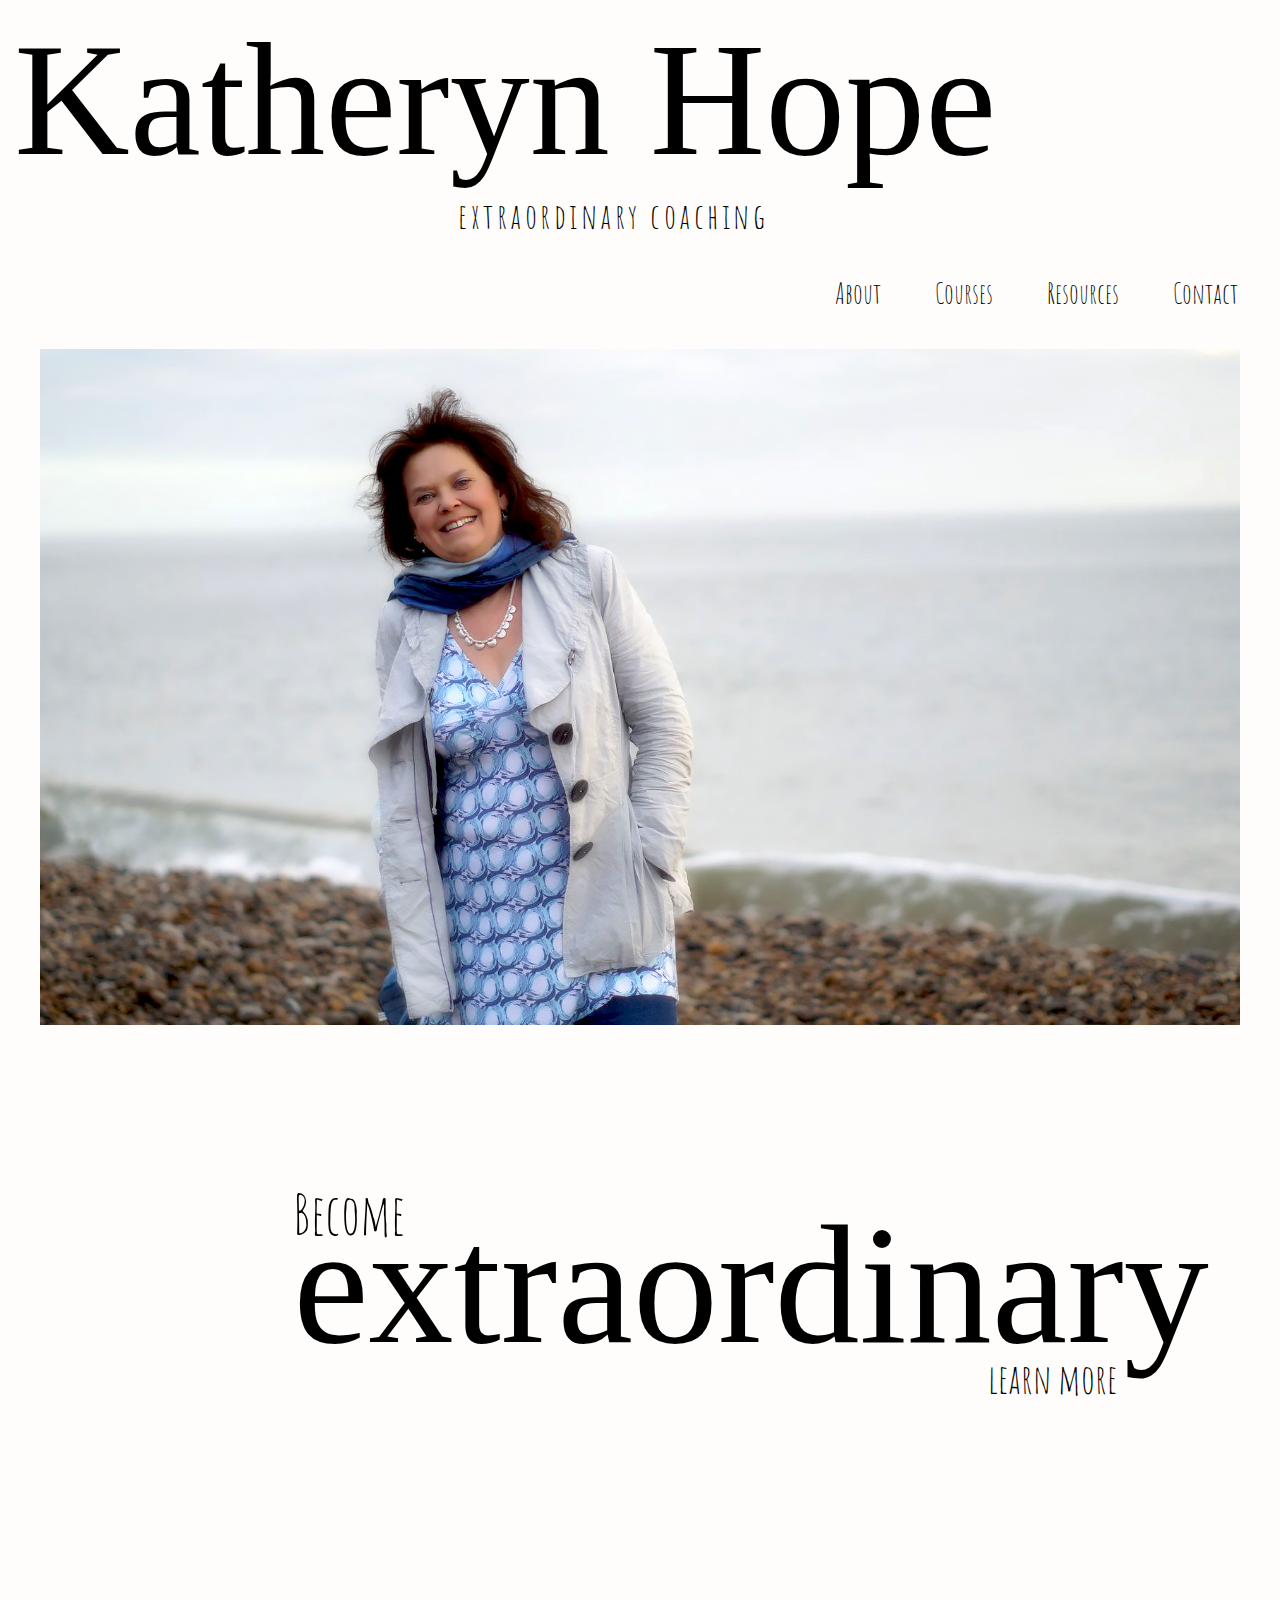
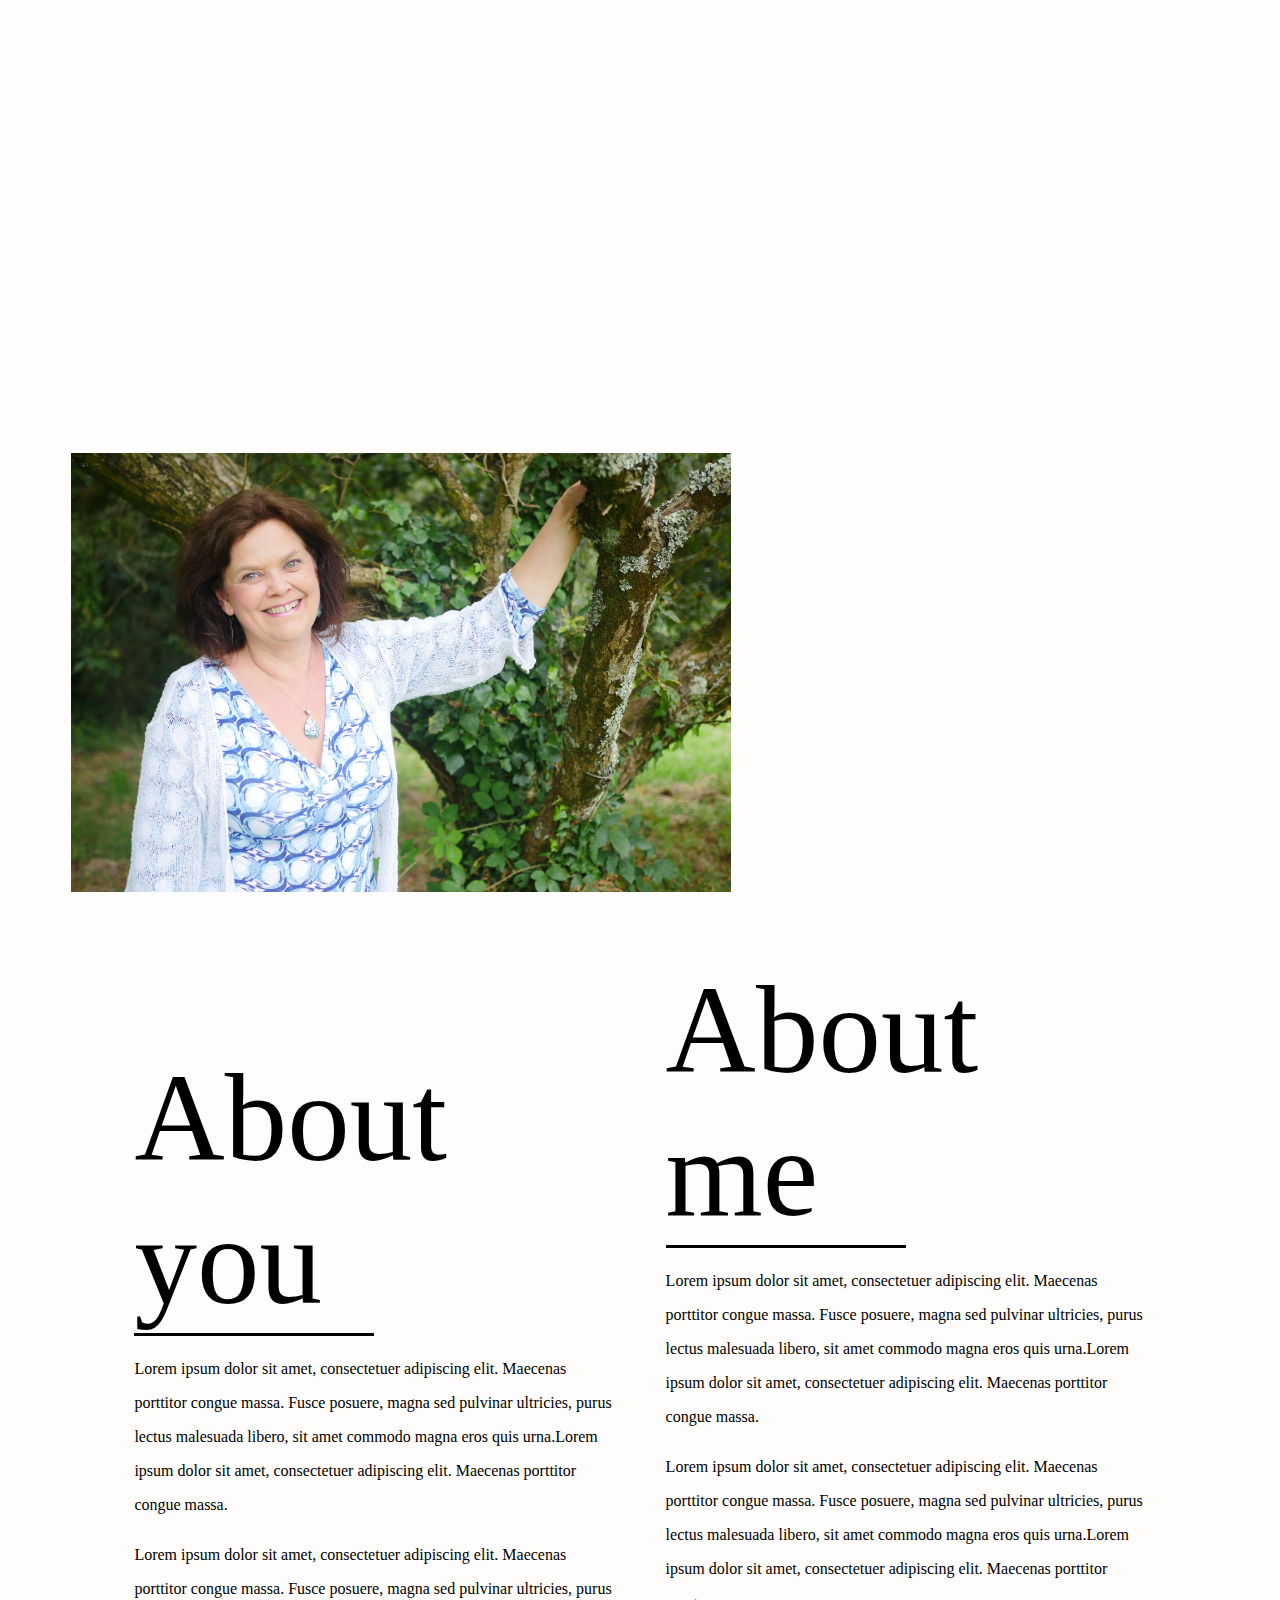
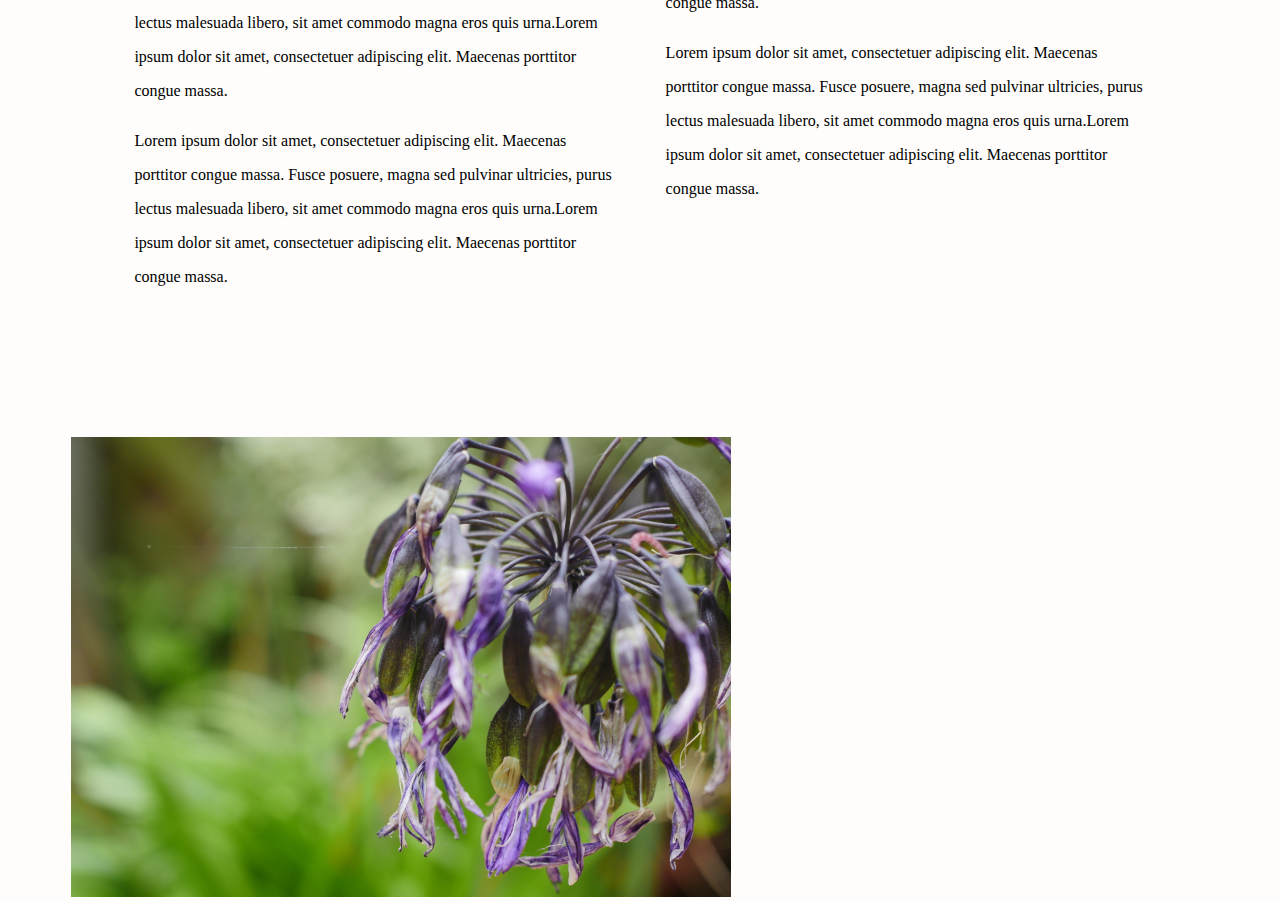
==== commit 2a7bf12a: "added about you section" ====
--- a/index.html
+++ b/index.html
@@ -53,5 +53,8 @@
                     <p>Lorem ipsum dolor sit amet, consectetuer adipiscing elit. Maecenas porttitor congue massa. Fusce posuere, magna sed pulvinar ultricies, purus lectus malesuada libero, sit amet commodo magna eros quis urna.Lorem ipsum dolor sit amet, consectetuer adipiscing elit. Maecenas porttitor congue massa.</p>   
                 </div> 
             </div>
+            <div class='about_you_image'>
+                <img src='images/about_you.jpg' alt="about Katheryn">
+            </div> 
     </body>
 </html>--- a/style.css
+++ b/style.css
@@ -91,35 +91,29 @@
 .about_you {
     width:480px;
     float: left; 
-    margin: 10% 0 0 10%;
+    margin: 12% 0 0 10%;
 }
 
 .about_me_text, .about_you_text {
-    width: 100%;
-}
-
-.about_me_container {
     width: 100%;
 }
 
 .about_me p , .about_you p {
     font-family: 'Georgia';
     font-size: 16px;
-    line-height: 30px;
+    line-height: 34px;
 }
 
 .about_you_image {
-    float: right;
+    float: left;
     width: 660px;
-    margin: 30% 0 0 10%;
-    padding: 0;
-
+    margin: 10% 0 0 5%;
+    padding: 0;
 }
 
 .about_you_image img {
     width: 100%;
 }
-
 
 
 
@@ -274,7 +268,6 @@
 @media screen and (max-width: 900px)  and (min-width:650px){
     /* IN BETWEEN STAGE/ TABLET */
     .title {
-        background-color: white;
         width: 100%;
         text-align: center;
     }
@@ -366,8 +359,7 @@
         height: 215px;
         margin: 0 auto; 
     }
-
-    
+        
     p {
         font-size: 11px;
     }
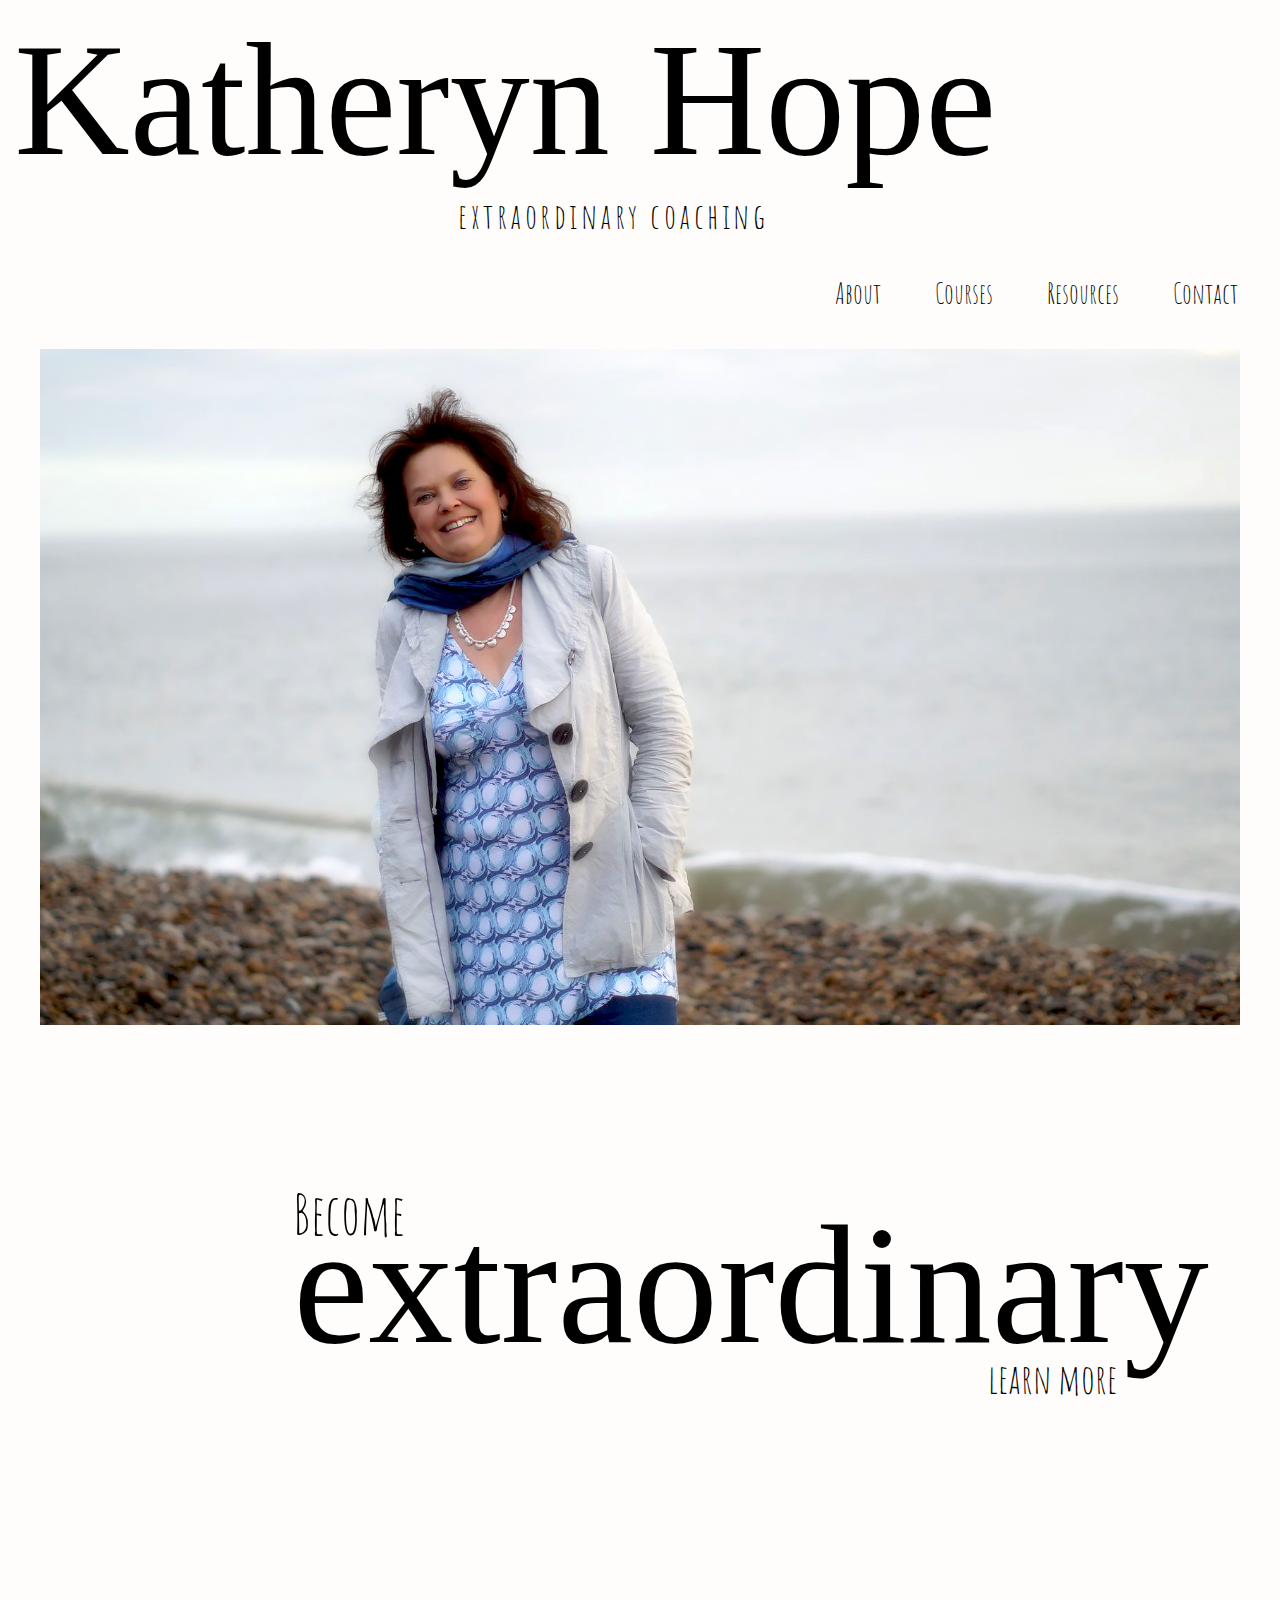
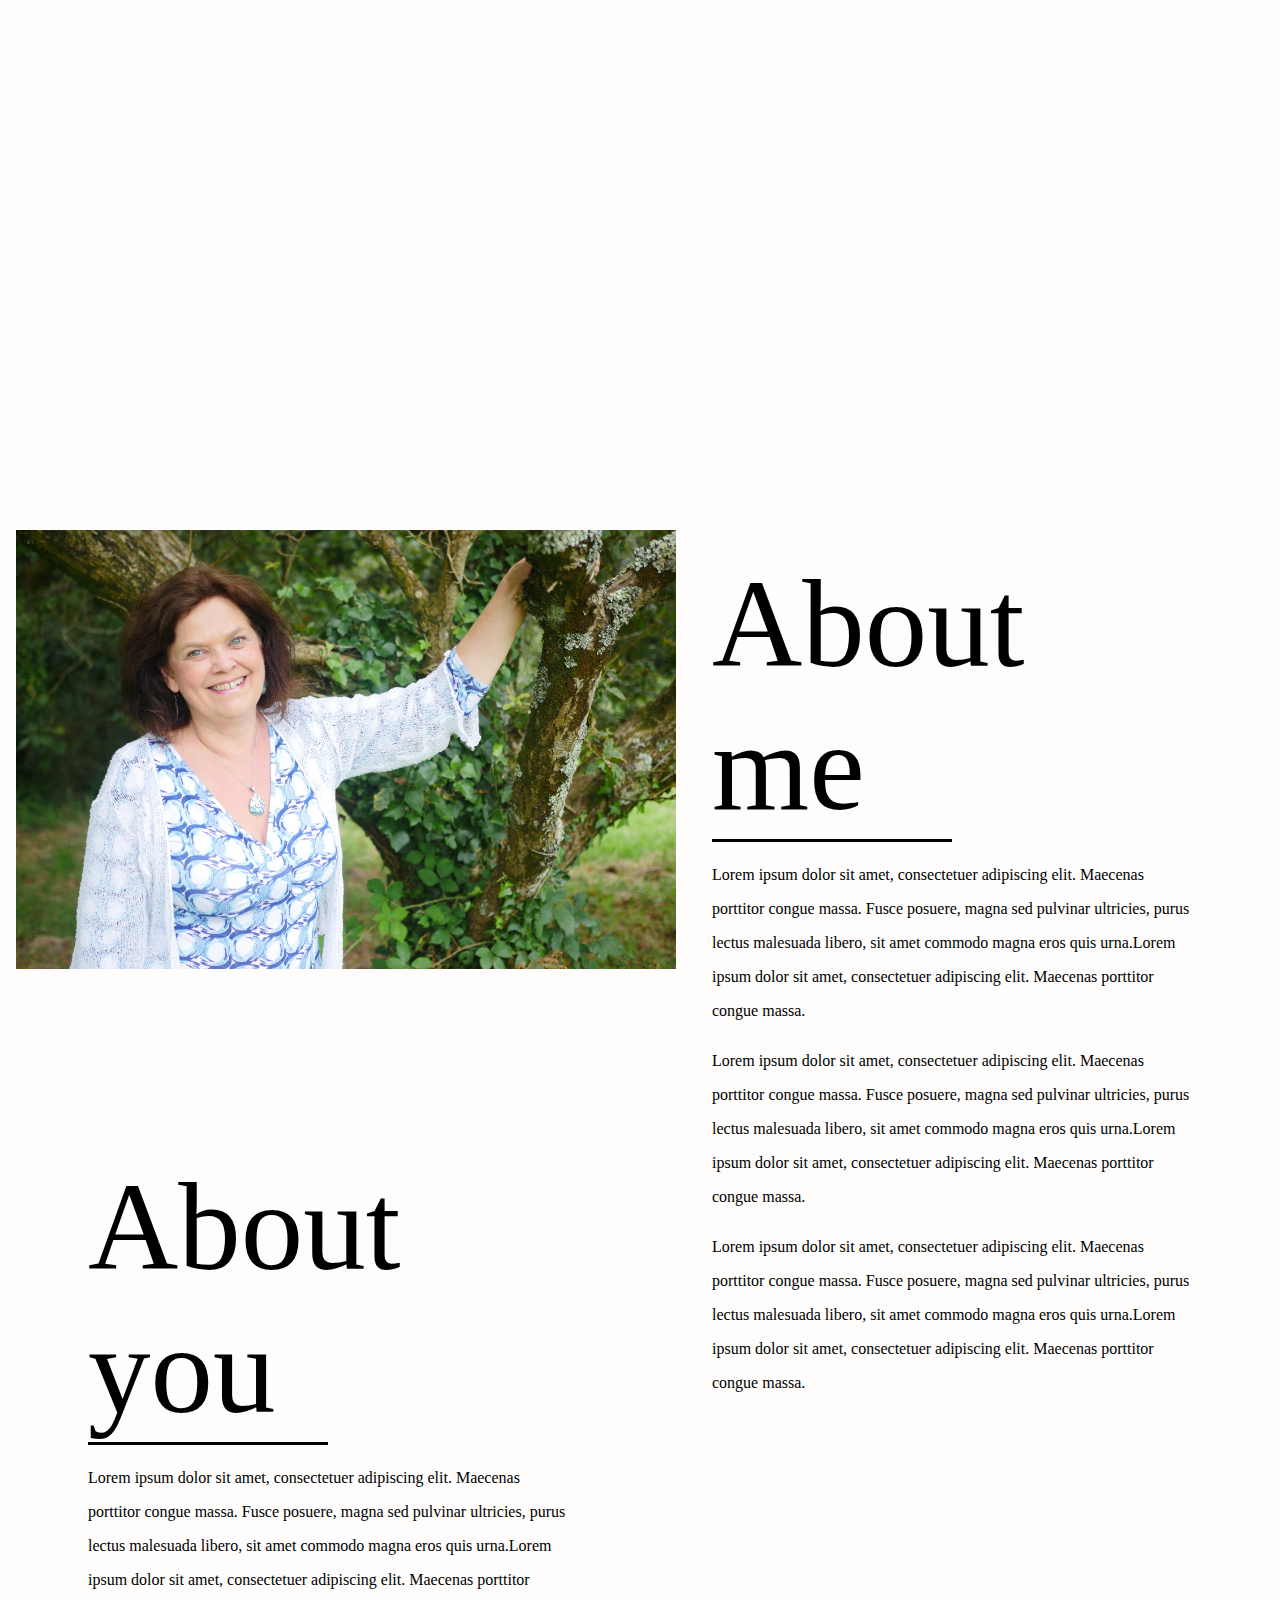
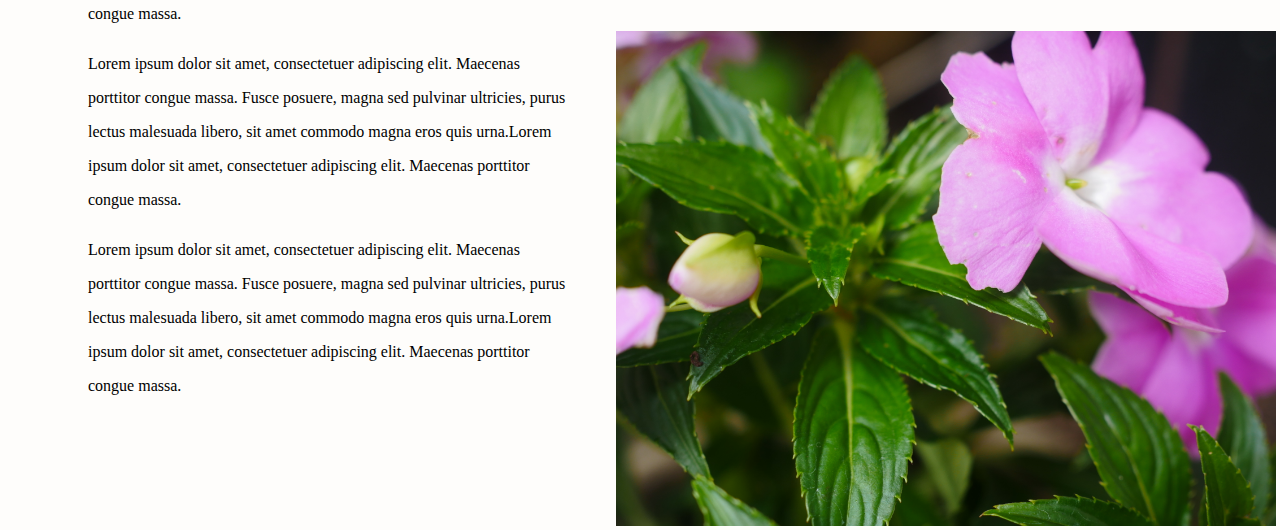
==== commit fd0d92ce: "additional fix to about_me and about_you" ====
--- a/index.html
+++ b/index.html
@@ -31,30 +31,32 @@
                 <iframe src="https://www.youtube.com/embed/hY7m5jjJ9mM" frameborder="0" gesture="media" allow="encrypted-media" allowfullscreen></iframe>
         </div>
         <div class='about_me_container'>
-            <div class='about_me_image'>
-                <img src='images/about_me_photo.jpg' alt="about Katheryn">
-            </div> 
-            <div class='about_me'>
-                <h1>About me</h1> 
-                <div class='about_me_line'></div>
-                <div class = 'about_me_text'>
-                    <p>Lorem ipsum dolor sit amet, consectetuer adipiscing elit. Maecenas porttitor congue massa. Fusce posuere, magna sed pulvinar ultricies, purus lectus malesuada libero, sit amet commodo magna eros quis urna.Lorem ipsum dolor sit amet, consectetuer adipiscing elit. Maecenas porttitor congue massa.</p>   
-                    <p>Lorem ipsum dolor sit amet, consectetuer adipiscing elit. Maecenas porttitor congue massa. Fusce posuere, magna sed pulvinar ultricies, purus lectus malesuada libero, sit amet commodo magna eros quis urna.Lorem ipsum dolor sit amet, consectetuer adipiscing elit. Maecenas porttitor congue massa.</p>  
-                    <p>Lorem ipsum dolor sit amet, consectetuer adipiscing elit. Maecenas porttitor congue massa. Fusce posuere, magna sed pulvinar ultricies, purus lectus malesuada libero, sit amet commodo magna eros quis urna.Lorem ipsum dolor sit amet, consectetuer adipiscing elit. Maecenas porttitor congue massa.</p>   
+                <div class='about_me_image'>
+                    <img src='images/about_me_photo.jpg' alt="about Katheryn">
                 </div> 
+                <div class='about_me'>
+                    <h1>About me</h1> 
+                    <div class='about_me_line'></div>
+                    <div class = 'about_me_text'>
+                        <p>Lorem ipsum dolor sit amet, consectetuer adipiscing elit. Maecenas porttitor congue massa. Fusce posuere, magna sed pulvinar ultricies, purus lectus malesuada libero, sit amet commodo magna eros quis urna.Lorem ipsum dolor sit amet, consectetuer adipiscing elit. Maecenas porttitor congue massa.</p>   
+                        <p>Lorem ipsum dolor sit amet, consectetuer adipiscing elit. Maecenas porttitor congue massa. Fusce posuere, magna sed pulvinar ultricies, purus lectus malesuada libero, sit amet commodo magna eros quis urna.Lorem ipsum dolor sit amet, consectetuer adipiscing elit. Maecenas porttitor congue massa.</p>  
+                        <p>Lorem ipsum dolor sit amet, consectetuer adipiscing elit. Maecenas porttitor congue massa. Fusce posuere, magna sed pulvinar ultricies, purus lectus malesuada libero, sit amet commodo magna eros quis urna.Lorem ipsum dolor sit amet, consectetuer adipiscing elit. Maecenas porttitor congue massa.</p>   
+                    </div> 
+                </div>
             </div>
-        </div>
-        <div class='about_you'>
-                <h1>About you</h1> 
-                <div class='about_you_line'></div>
-                <div class = 'about_you_text'>
-                    <p>Lorem ipsum dolor sit amet, consectetuer adipiscing elit. Maecenas porttitor congue massa. Fusce posuere, magna sed pulvinar ultricies, purus lectus malesuada libero, sit amet commodo magna eros quis urna.Lorem ipsum dolor sit amet, consectetuer adipiscing elit. Maecenas porttitor congue massa.</p>   
-                    <p>Lorem ipsum dolor sit amet, consectetuer adipiscing elit. Maecenas porttitor congue massa. Fusce posuere, magna sed pulvinar ultricies, purus lectus malesuada libero, sit amet commodo magna eros quis urna.Lorem ipsum dolor sit amet, consectetuer adipiscing elit. Maecenas porttitor congue massa.</p>  
-                    <p>Lorem ipsum dolor sit amet, consectetuer adipiscing elit. Maecenas porttitor congue massa. Fusce posuere, magna sed pulvinar ultricies, purus lectus malesuada libero, sit amet commodo magna eros quis urna.Lorem ipsum dolor sit amet, consectetuer adipiscing elit. Maecenas porttitor congue massa.</p>   
+            <div class = 'about_you_container'>
+                <div class='about_you'>
+                    <h1>About you</h1> 
+                    <div class='about_you_line'></div>
+                    <div class = 'about_you_text'>
+                        <p>Lorem ipsum dolor sit amet, consectetuer adipiscing elit. Maecenas porttitor congue massa. Fusce posuere, magna sed pulvinar ultricies, purus lectus malesuada libero, sit amet commodo magna eros quis urna.Lorem ipsum dolor sit amet, consectetuer adipiscing elit. Maecenas porttitor congue massa.</p>   
+                        <p>Lorem ipsum dolor sit amet, consectetuer adipiscing elit. Maecenas porttitor congue massa. Fusce posuere, magna sed pulvinar ultricies, purus lectus malesuada libero, sit amet commodo magna eros quis urna.Lorem ipsum dolor sit amet, consectetuer adipiscing elit. Maecenas porttitor congue massa.</p>  
+                        <p>Lorem ipsum dolor sit amet, consectetuer adipiscing elit. Maecenas porttitor congue massa. Fusce posuere, magna sed pulvinar ultricies, purus lectus malesuada libero, sit amet commodo magna eros quis urna.Lorem ipsum dolor sit amet, consectetuer adipiscing elit. Maecenas porttitor congue massa.</p>   
+                    </div> 
+                    </div>
+                <div class='about_you_image'>
+                    <img src='images/about_you.jpg' alt="about Katheryn">
                 </div> 
-            </div>
-            <div class='about_you_image'>
-                <img src='images/about_you.jpg' alt="about Katheryn">
-            </div> 
+            </div>  
     </body>
 </html>--- a/style.css
+++ b/style.css
@@ -2,11 +2,12 @@
 
 @font-face {
     font-family: 'Meadowbrook';
-      src:  url('Meadowbrook.ttf.woff') format('woff'),
-      url('Meadowbrook.ttf.svg#Meadowbrook') format('svg'),
-      url('Meadowbrook.ttf.eot'),
-      url('Meadowbrook.eot?#iefix') format('embedded-opentype');
-    font-size: 100px; 
+    src:url('Meadowbrook.ttf.woff') format('woff'),
+        url('Meadowbrook.ttf.svg#Meadowbrook') format('svg'),
+        url('Meadowbrook.ttf.eot'),
+        url('Meadowbrook.ttf.eot?#iefix') format('embedded-opentype'); 
+    font-weight: normal;
+    font-style: normal;
 }
 
 :root {
@@ -67,53 +68,61 @@
     display: block;
 }
 
+.about_me_container, .about_you_container {
+    width: 1200px;
+    height: 500px;
+    margin: 10% auto;
+    }
+
 .about_me_image {
-    float: left;
     width: 660px;
-    margin: 2% 0 0 5%;
-    padding: 0;
+    margin: -2% 0 0 -2%;
+}
+
+.about_you_image {
+    width: 660px;
+    margin: -35% 0 0 48%;
 }
 
 .about_me_image img {
     width: 100%;
 }
 
-.about_me h1, .about_you h1 {
-    font-size: 125px;
-}
-
-.about_me { 
+.about_you_image img {
+    width: 100%; 
+}
+
+.about_me {
     width: 480px;
-    float: right;
-    margin: 5% 10% 0 0;
+    margin: -35% 0 0 56%;
 }
 
 .about_you {
-    width:480px;
-    float: left; 
-    margin: 12% 0 0 10%;
-}
-
-.about_me_text, .about_you_text {
+    width: 480px;
+    margin: 4%;
+}
+
+.about_me_text {
     width: 100%;
 }
 
-.about_me p , .about_you p {
+.about_me p, .about_you p {
     font-family: 'Georgia';
     font-size: 16px;
     line-height: 34px;
 }
 
-.about_you_image {
-    float: left;
-    width: 660px;
-    margin: 10% 0 0 5%;
-    padding: 0;
-}
-
-.about_you_image img {
-    width: 100%;
-}
+
+.about_me h1, .about_you h1 {
+    font-size: 125px;
+}
+
+.about_me_line, .about_you_line {
+    background-color: black;
+    width: 50%;
+    height: 3px;
+}
+
 
 
 
@@ -256,11 +265,7 @@
         margin: 0 15% 10% 15%;
     }
 
-    .about_me_line, .about_you_line {
-        background-color: black;
-        width: 50%;
-        height: 3px;
-    }
+
 
 
 }
@@ -364,4 +369,4 @@
         font-size: 11px;
     }
 
-}+}
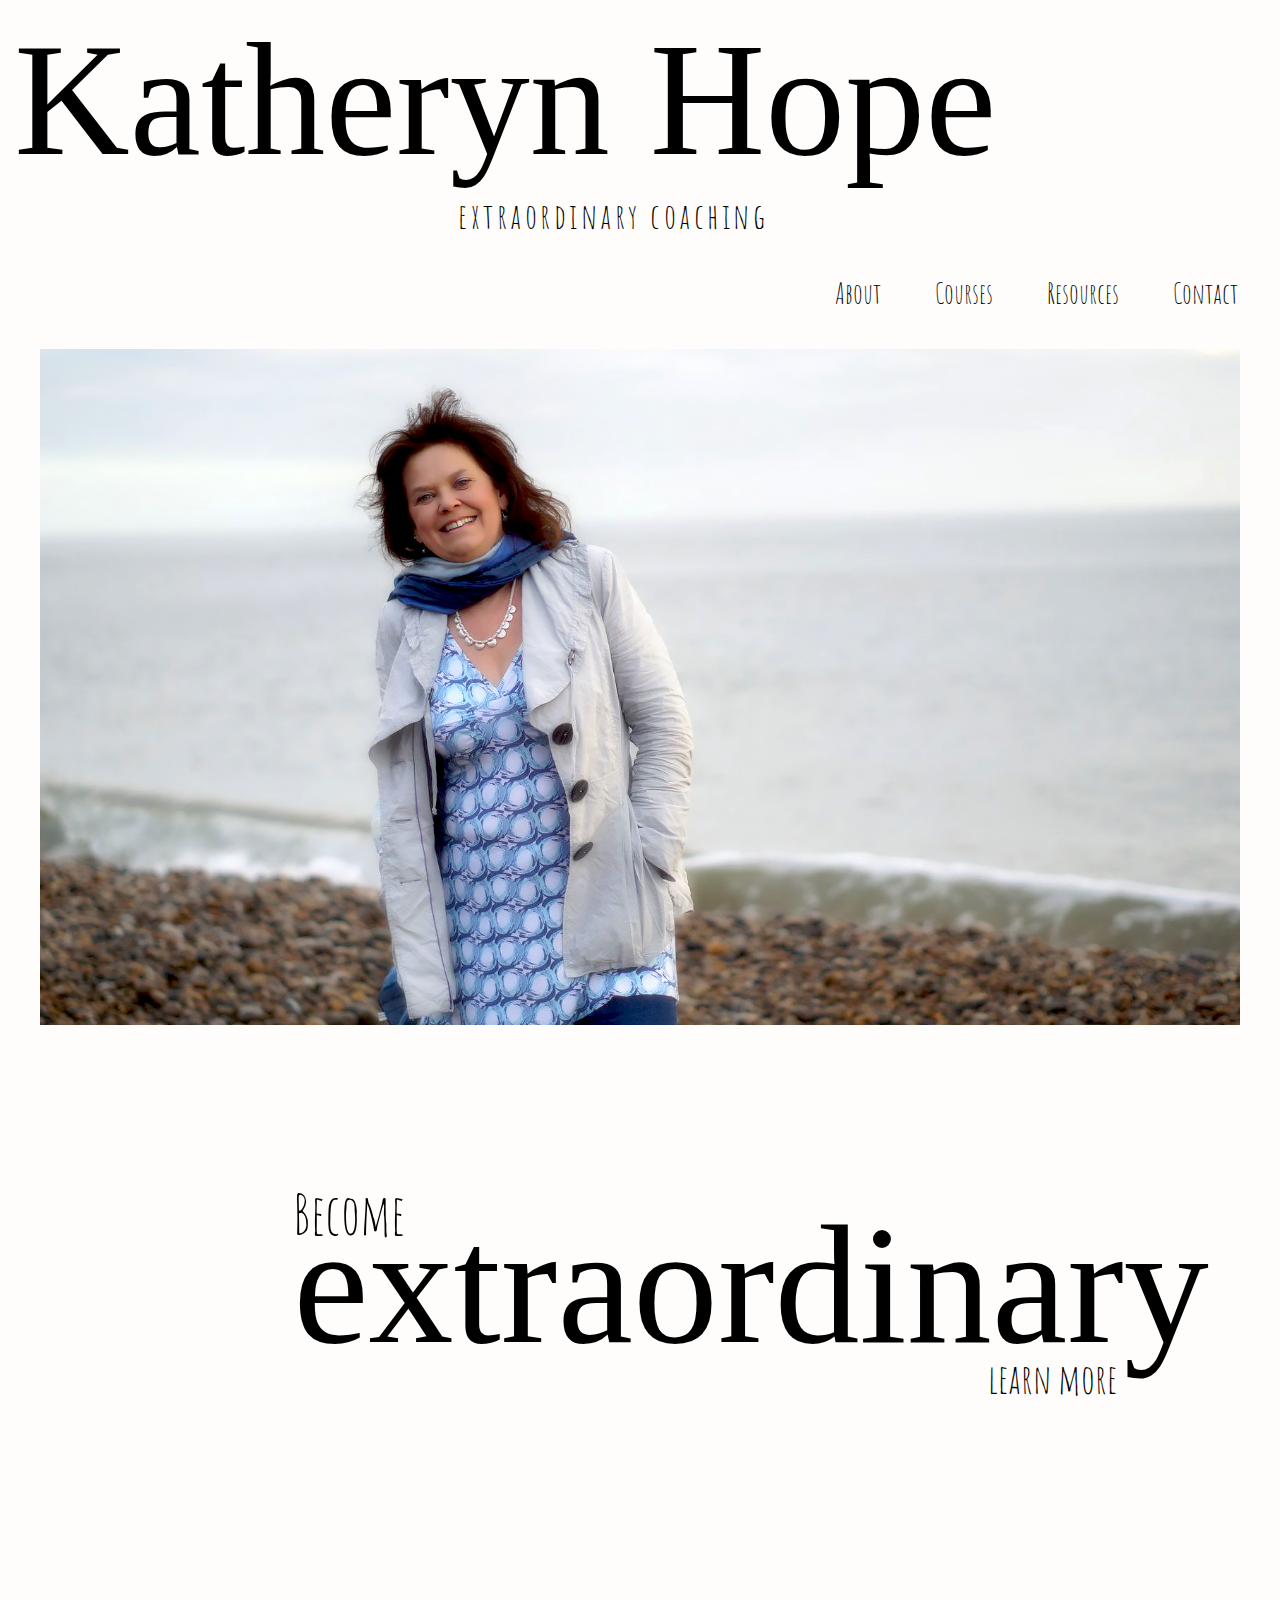
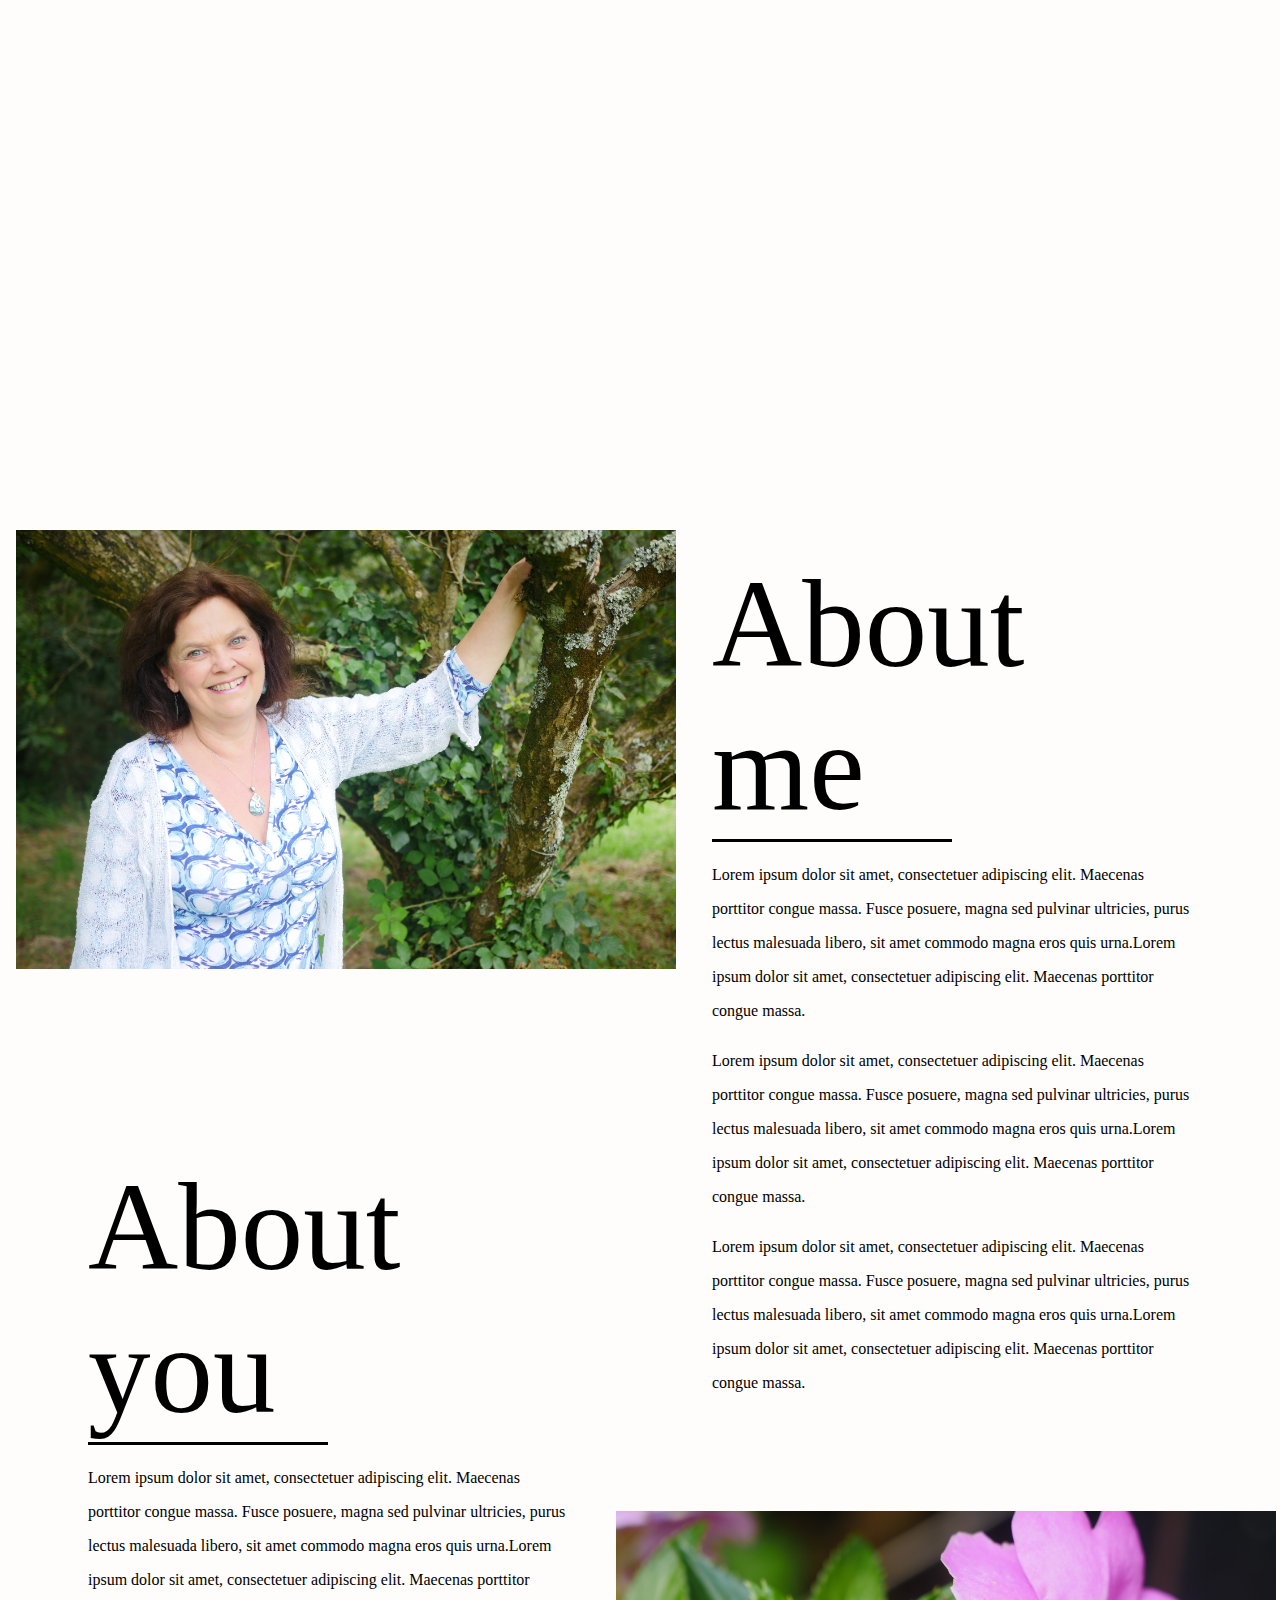
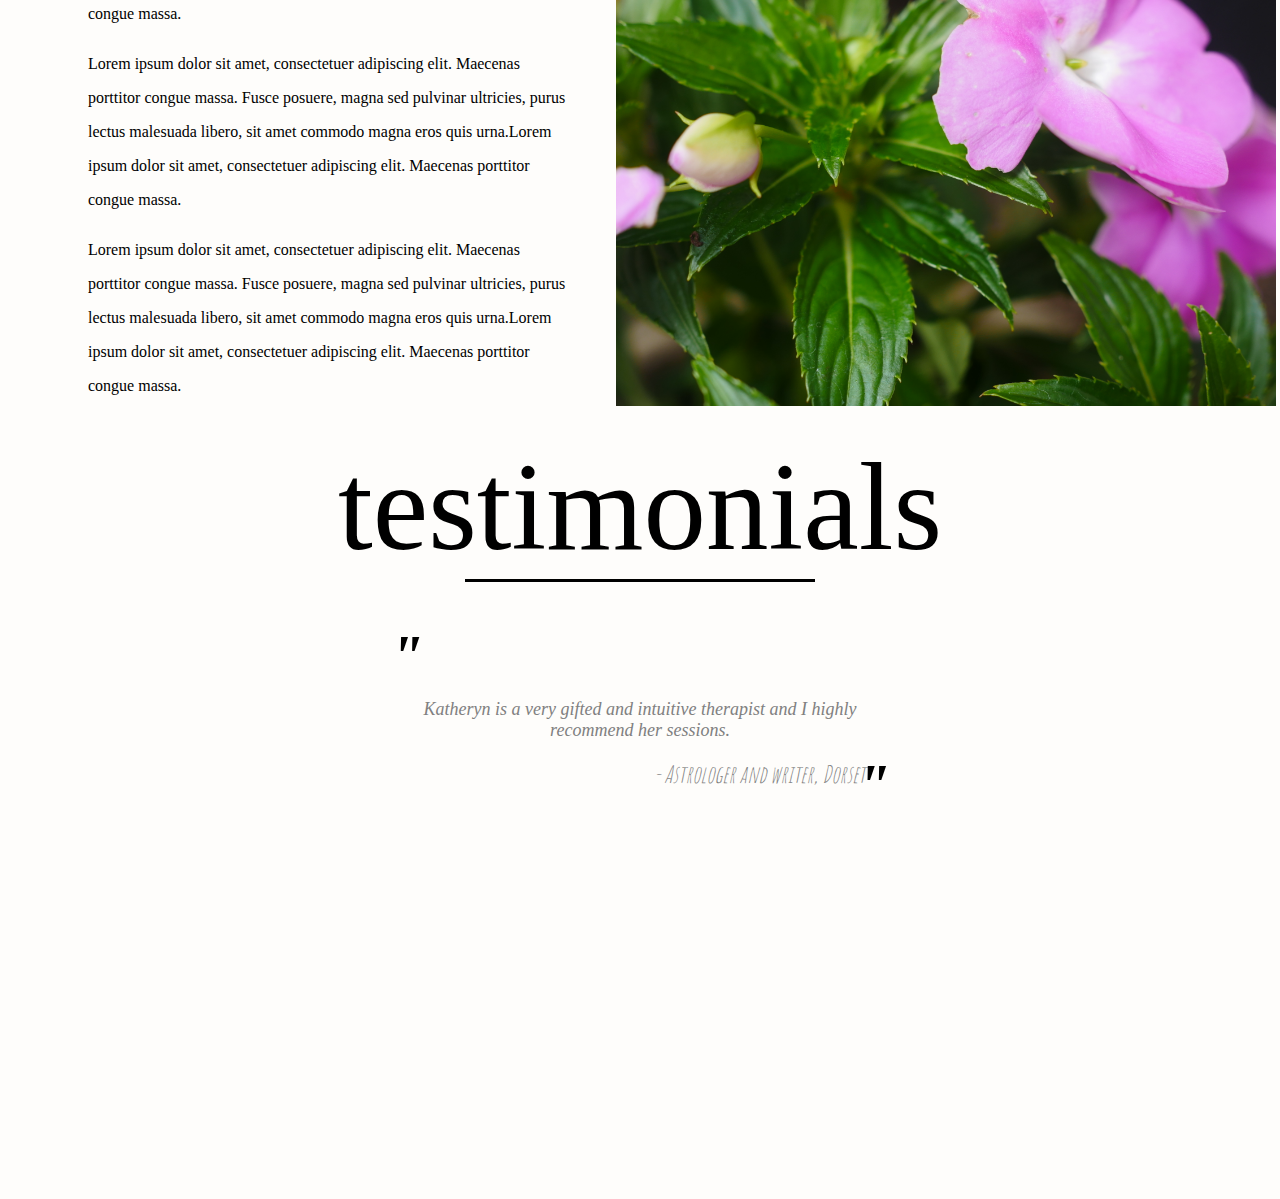
==== commit 39e9e3f3: "added testimonials and jquery" ====
--- a/index.html
+++ b/index.html
@@ -2,10 +2,21 @@
 <html>
     <head>
         <title>Katheryn Hope</title>
+        <script src="https://ajax.googleapis.com/ajax/libs/jquery/3.2.1/jquery.min.js"></script>
         <link rel="stylesheet" type="text/css" href="style.css"> 
         <link rel="shortcut icon" href="images/favicon.png" type="image/x-icon">   
     </head>
     <body>
+        <script>
+            $(document).ready(function() {
+                var testimony = $('div[id^="testimonial-"]').hide(),
+                i = 0;
+                (function carousel() { 
+                    testimony.eq(i).fadeIn(400).delay(8500).fadeOut(400, carousel);
+                    i = ++i % testimony.length;
+                })();
+            });           
+        </script>
         <div class='title'>
             <h1>Katheryn Hope</h1>
             <h3>extraordinary coaching</h3>
@@ -58,5 +69,45 @@
                     <img src='images/about_you.jpg' alt="about Katheryn">
                 </div> 
             </div>  
+                <div class='testimonial_container'>
+                    <div class= 'testimonial_header'>
+                        <h1>testimonials</h1>
+                        <div class='testimonial_line'></div>
+                    </div>
+                    <div class = 'testimonial'>
+                        <div class='left_quote'><h1>"</h1></div>
+                        <div class= 'testimonies'>
+                                <div id="testimonial-1" class='quote'>
+                                    <p>Katheryn is a very gifted and intuitive therapist and I highly recommend her sessions.</p>
+                                    <h3> - Astrologer and writer, Dorset</h3>
+                                </div>
+                                <div id="testimonial-2" class='quote'>
+                                    <p>Everybody always comes out of a session saying "Wow that was amazing!"</p>
+                                    <h3>- Holly Mullin, Detox Retreat Director</h3>
+                                </div>
+                                <div id="testimonial-3" class='quote'>
+                                    <p>We can now lean into the wind and know we cannot fall. I feel…Delight! Whole again. We know it is safe to explore and have adventures, and come home for bonding, love and trust. Thank you.</p>
+                                    <h3>- Therapist, Lincoln</h3>
+                                </div>
+                                <div id="testimonial-4" class='quote'>
+                                    <p>Katheryn has given me the gift of believing that I can achieve anything in my life.</p>
+                                    <h3>- Teacher, Devon</h3>
+                                </div>
+                                <div id="testimonial-5" class='quote'>
+                                    <p>Katheryn can lead you to a more inspired outlook on life joyfully and gratefully.</p>
+                                    <h3>- Julia Brightwell, Biodanza Practice</h3>
+                                </div>
+                                <div id="testimonial-6" class='quote'>
+                                    <p>Katheryn has the ability to put people at ease. Clients feel comfortable; she can put herself in their shoes. She has good empathy skills and a unique ability to receive intuitive guidance. She has good insight and clarity and helps them get to the bottom of an issue.</p>
+                                    <h3>- Self-employed, Devon</h3>
+                                </div>
+                                <div id="testimonial-7" class='quote'>
+                                    <p>I felt drawn to Katheryn the moment I met her, not just as a coach but also as a person</p>
+                                    <h3>- Ann Skinner, "Coach to Contribute"</h3>
+                                </div>
+                        </div>
+                        <div class='right_quote'><h1>"</h1></div>
+                    </div>
+                </div>    
     </body>
 </html>--- a/style.css
+++ b/style.css
@@ -81,7 +81,7 @@
 
 .about_you_image {
     width: 660px;
-    margin: -35% 0 0 48%;
+    margin: -45% 0 0 48%;
 }
 
 .about_me_image img {
@@ -123,8 +123,77 @@
     height: 3px;
 }
 
-
-
+.testimonial_container {
+    width: 700px;
+    margin: 30% auto;
+}
+
+
+.testimonial_header h1{
+    font-size: 125px;
+    font-family: 'Meadowbrook';
+    font-weight: lighter;
+    margin: 0;
+    padding: 0;
+    text-align: center;
+}
+
+.testimonial_line {
+    background-color: black;
+    width: 50%;
+    height: 3px;
+    margin: 0 auto;
+}
+
+.testimonial {
+    width: 500px;
+    margin: 0 auto; 
+    padding: 0;
+    font-style: italic;
+    text-align: right;
+}
+
+.testimonies {
+    width: 90%; 
+    height: 80px;
+    margin: 0 auto; 
+    padding: 0;
+    color: gray;
+}
+
+.testimonies * {
+    display:inline-block;
+    vertical-align: middle;  
+}
+
+.quote p {
+    text-align: center;
+    font-size:18px;
+}
+
+.quote h3 {
+    text-align: center;
+    font-size: 24px;
+    padding: 0;
+    margin: 0;
+}
+
+.left_quote, .right_quote {
+    font-size: 30px;
+    font-family: 'Meadowbrook';
+}
+
+.left_quote {
+    margin-bottom: -50px;
+    padding: 0;
+    text-align: left;
+}
+
+.right_quote {
+    text-align: right;
+    margin-top: -50px;
+    padding: 0;
+}
 
 
 @media screen and (max-width:650px) {
@@ -190,7 +259,25 @@
         height: 260px;
     }
 
-    p {
+    .about_me_container, .about_you_container {
+        width:100%;
+        height: auto;
+    }
+
+    .about_me_image, .about_me, .about_you_image, .about_you {
+        margin: 0 auto;
+        display: block;
+    }
+    
+    .about_me_image, .about_you_image {
+        width: 90%;
+    }
+
+    .about_me, .about_you {
+        width: 90%;
+    }
+
+    .about_me p, .about_you p {
         font-size: 14px;
     }
 
@@ -364,9 +451,13 @@
         height: 215px;
         margin: 0 auto; 
     }
+
+    .about_me h1, .about_you h1 {
+        font-size: 80px;
+    }
         
-    p {
-        font-size: 11px;
-    }
-
-}
+    .about_me p, .about_you p {
+        font-size: 12px;
+    }
+
+}
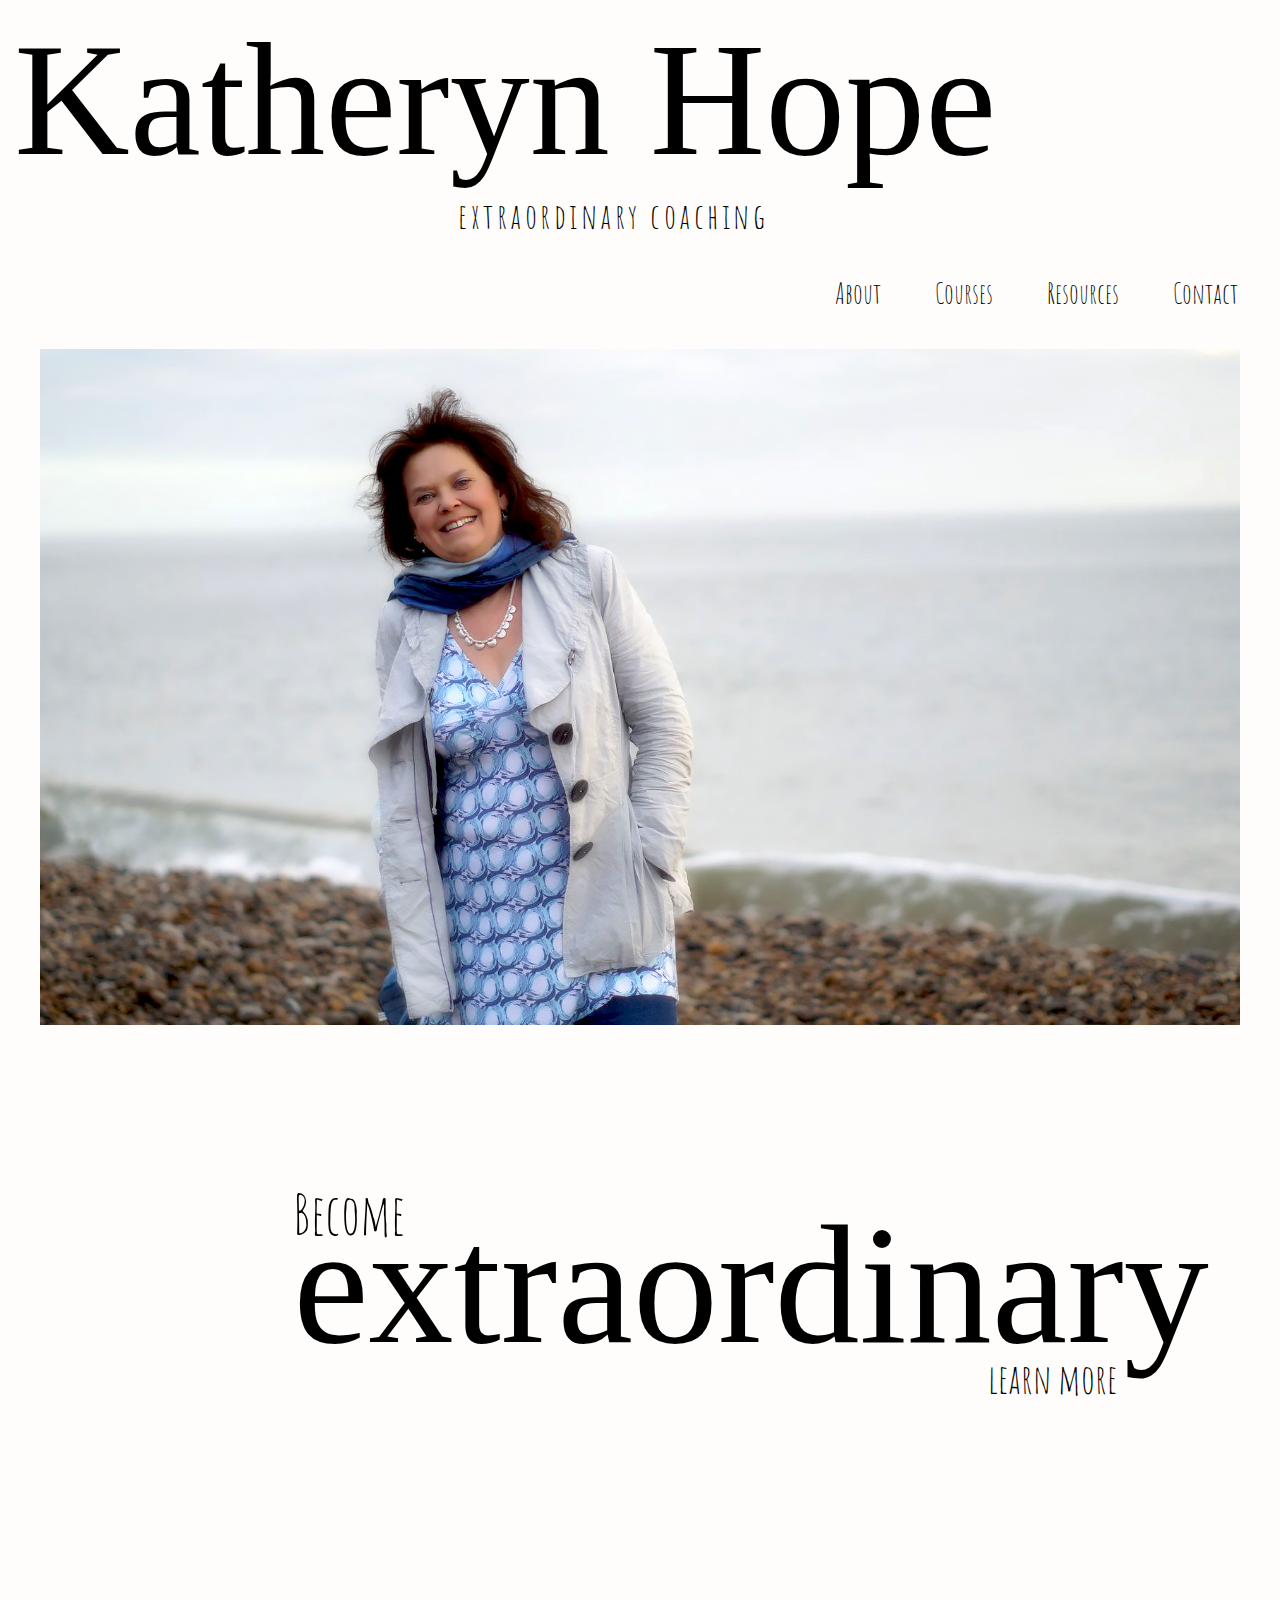
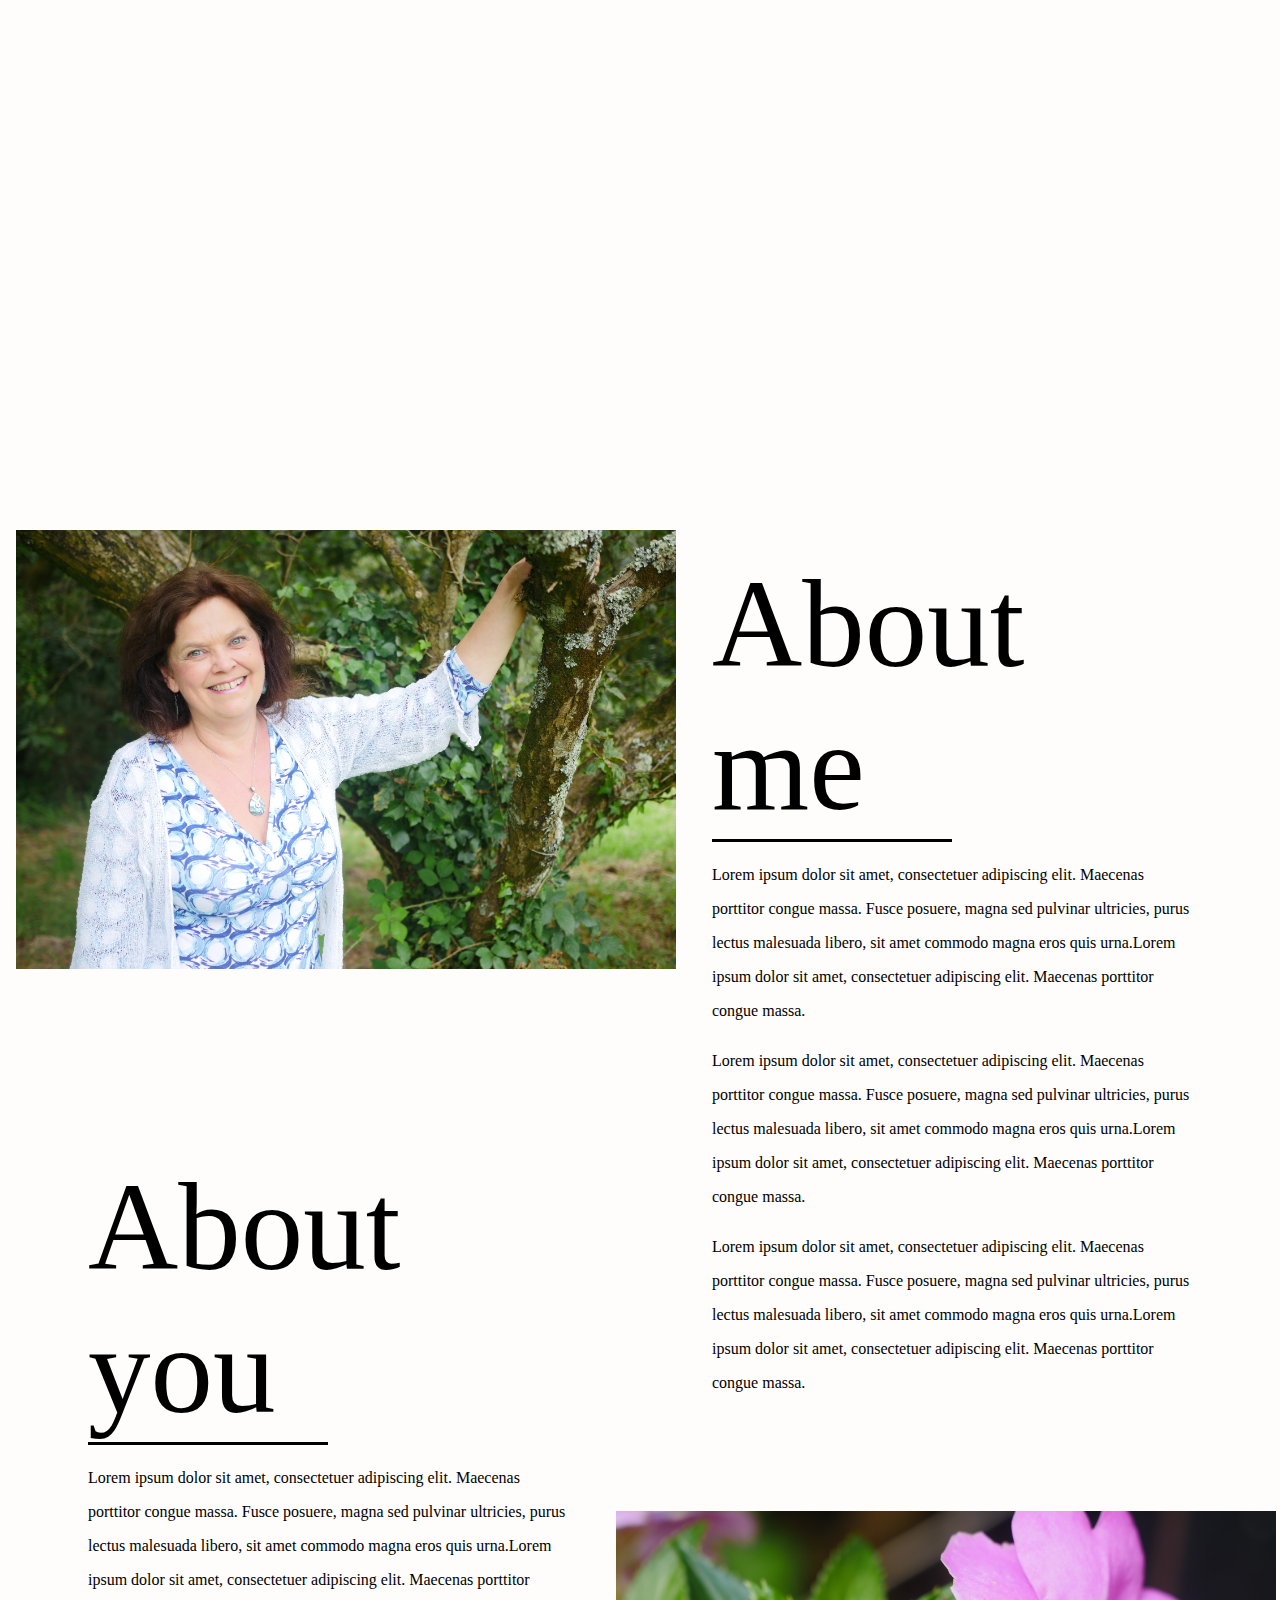
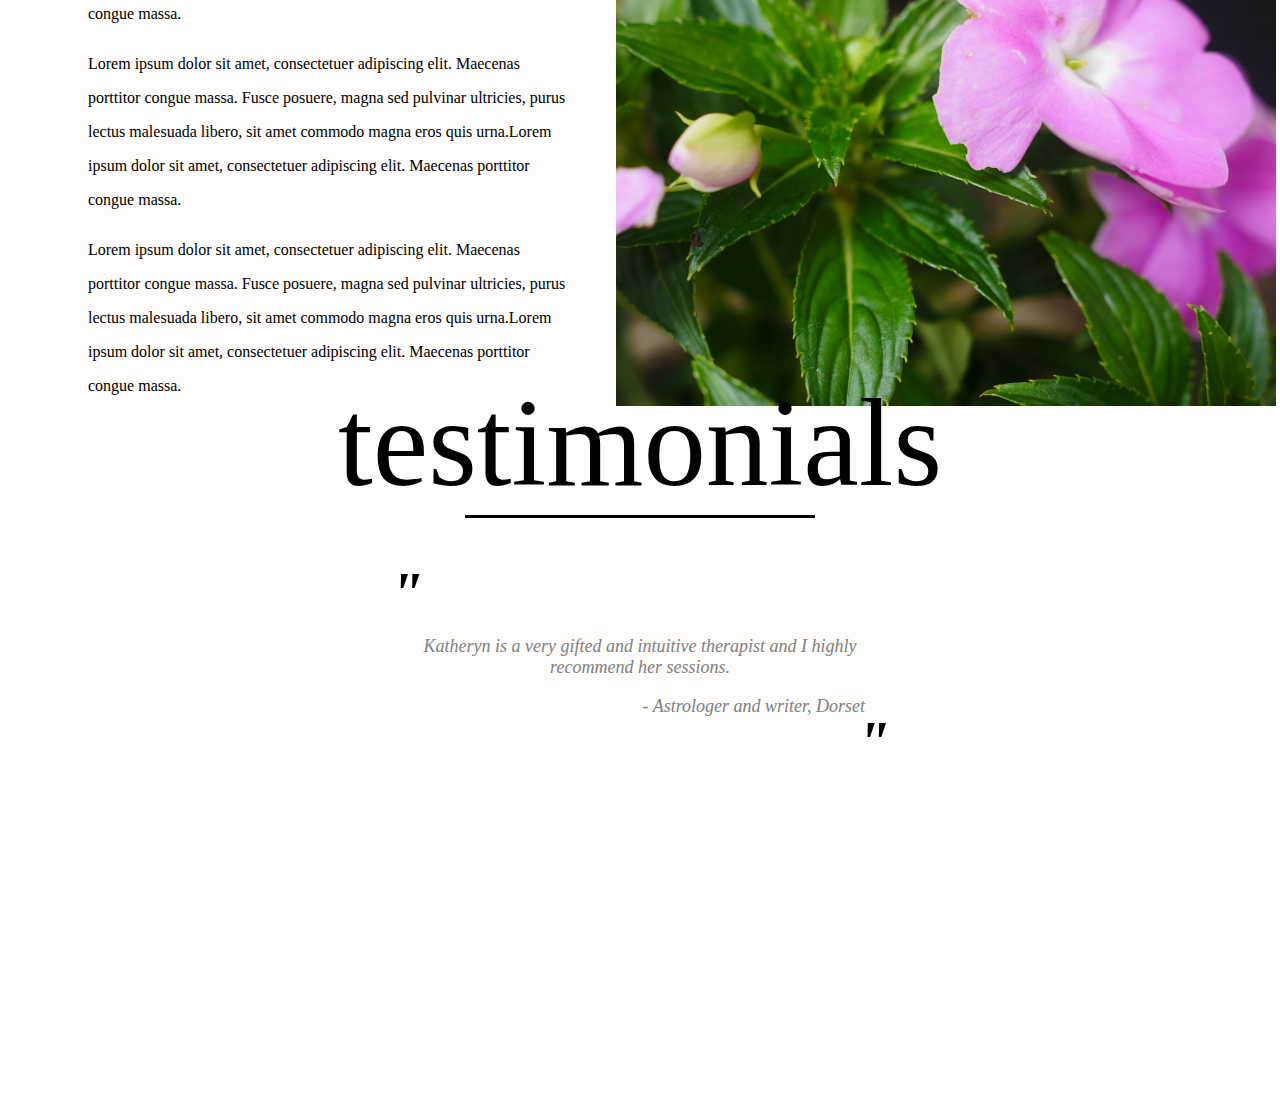
==== commit 2ad010b8: "made testimonial responsive" ====
--- a/index.html
+++ b/index.html
@@ -86,7 +86,7 @@
                                     <h3>- Holly Mullin, Detox Retreat Director</h3>
                                 </div>
                                 <div id="testimonial-3" class='quote'>
-                                    <p>We can now lean into the wind and know we cannot fall. I feel…Delight! Whole again. We know it is safe to explore and have adventures, and come home for bonding, love and trust. Thank you.</p>
+                                    <p>We can now lean into the wind and know we cannot fall. I feel&hellip;Delight! Whole again. We know it is safe to explore and have adventures, and come home for bonding, love and trust. Thank you.</p>
                                     <h3>- Therapist, Lincoln</h3>
                                 </div>
                                 <div id="testimonial-4" class='quote'>
@@ -102,7 +102,7 @@
                                     <h3>- Self-employed, Devon</h3>
                                 </div>
                                 <div id="testimonial-7" class='quote'>
-                                    <p>I felt drawn to Katheryn the moment I met her, not just as a coach but also as a person</p>
+                                    <p>I felt drawn to Katheryn the moment I met her, not just as a coach but also as a person.</p>
                                     <h3>- Ann Skinner, "Coach to Contribute"</h3>
                                 </div>
                         </div>
--- a/style.css
+++ b/style.css
@@ -125,7 +125,8 @@
 
 .testimonial_container {
     width: 700px;
-    margin: 30% auto;
+    margin: 25% auto;
+    font-family: 'Georgia';
 }
 
 
@@ -173,9 +174,10 @@
 
 .quote h3 {
     text-align: center;
-    font-size: 24px;
+    font-size: 18px;
     padding: 0;
     margin: 0;
+    font-family: Georgia, 'Times New Roman', Times, serif;
 }
 
 .left_quote, .right_quote {
@@ -191,7 +193,7 @@
 
 .right_quote {
     text-align: right;
-    margin-top: -50px;
+    margin-top: -30px;
     padding: 0;
 }
 
@@ -279,6 +281,18 @@
 
     .about_me p, .about_you p {
         font-size: 14px;
+    }
+
+    .testimonial_container {
+        width: 100%;
+    }
+
+    .testimonial_header h1 {
+        font-size: 100px;
+    }
+
+    .testimonial {
+        width: 90%;
     }
 
 }
@@ -419,6 +433,28 @@
     nav {
         display: none;
     }  
+
+    .about_me_container, .about_you_container {
+        width:100%;
+        height: auto;
+    }
+
+    .about_me_image, .about_me, .about_you_image, .about_you {
+        margin: 0 auto;
+        display: block;
+    }
+    
+    .about_me_image, .about_you_image {
+        width: 90%;
+    }
+
+    .about_me, .about_you {
+        width: 90%;
+    }
+
+    .about_me p, .about_you p {
+        font-size: 14px;
+    }
 }
 
 @media screen and (max-width: 480px) {
